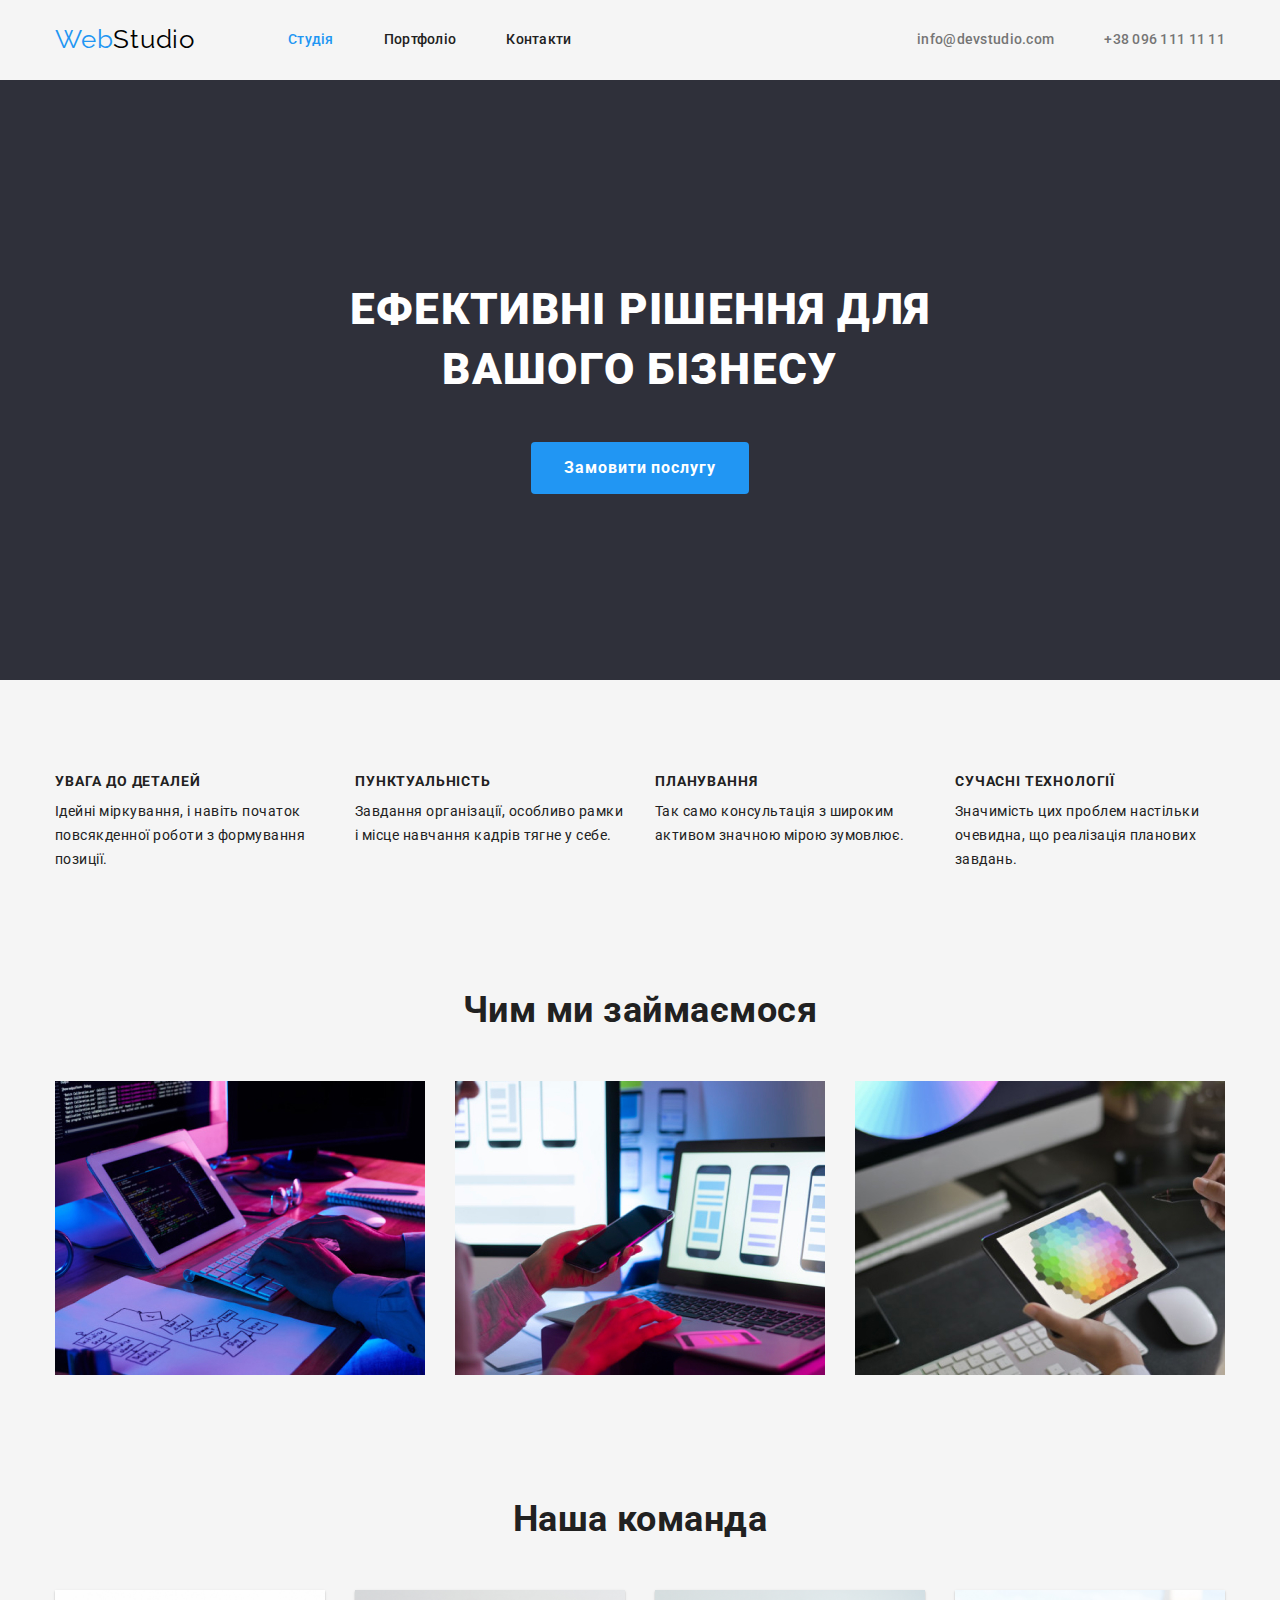
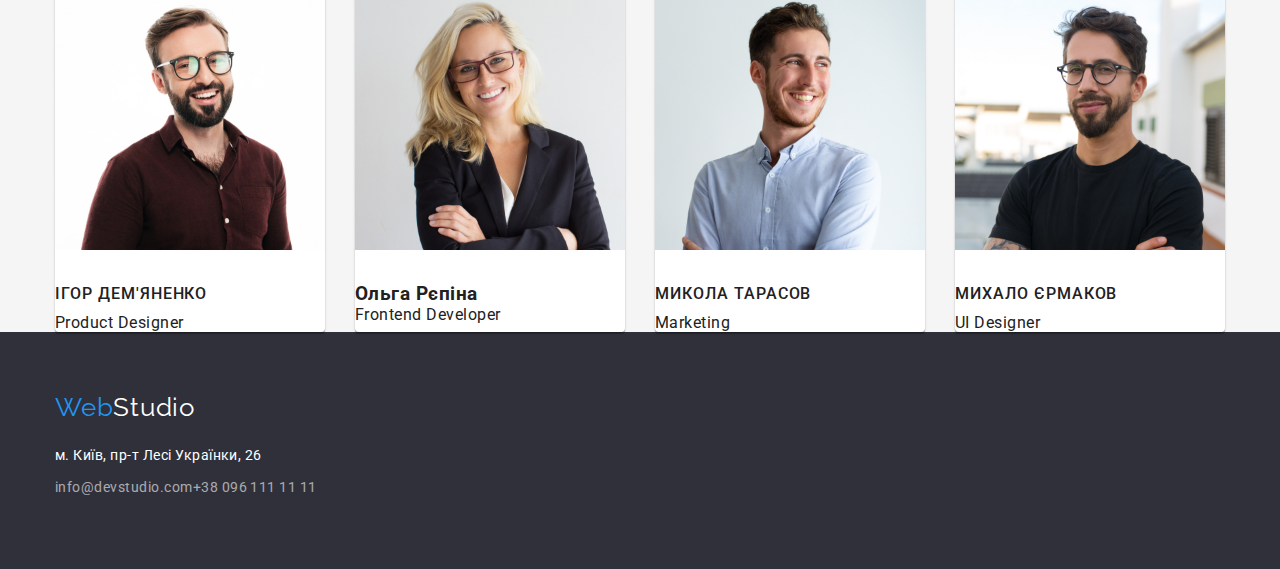
==== index.html @ c463102e "hw3" ====
<!DOCTYPE html>
<html lang="ru">
<head>
    <meta charset="UTF-8">
    <meta http-equiv="X-UA-Compatible" content="IE=edge">
    <meta name="viewport" content="width=device-width, initial-scale=1.0">
    <title>Студія</title>
<link href="https://fonts.googleapis.com/css2?family=Raleway:wght@700&family=Roboto:wght@400;500;700;900&display=swap"
    rel="stylesheet">
    <link rel="stylesheet" href="./css/modern-normalize.css" />
    <link href="css/styles.css" rel="stylesheet" type="text/css">
</head>
<body>
    <!--Шапка сайта-->
   

    <header class="page-header">
        <div class="container header-block">
        <a class="logo-link" href="./index.html">Web<span class="logo-header">Studio</span></a>
        <nav>     
        <ul class="site-nav list">
            <li><a class="link current" href="./index.html">Студія</a></li>
            <li><a class="link" href="./portfolio.html">Портфоліо</a></li>
            <li><a class="link" href="#contacts">Контакти</a></li>
         </ul>
        </nav>
        <ul class="contact list">
        <li class="item">
        <a class="link" href="mailto:info@devstudio.com">info@devstudio.com</a>
        </li>
        <li class="item"><a class="link" href="tel:+380961111111">+38 096 111 11 11</a></li>
        </ul>
        </div>
        </header>
       

    
        
    <!--Доповідь сайту-->
    <main>
        <section class="hero">
            <div class="container">
            <h1 class="hero-title">Ефективні рішення для
                <br> вашого бізнесу
            </h1>
            <button class="button-order" type="button">Замовити послугу</button>
            </div>
        </section>

        <section class="section features-section">
            <div class="container">
                <h2 class hidden="section-title features-title">Особливості</h2>
                <ul class="features list">
                    <li class="item">
                        <h3 class="title">Увага до деталей</h3>
                        <p class="text">
                            Ідейні міркування, i навіть початок повсякденної роботи з формування позиції.
                        </p>
                    </li>
                    <li class="item">
                        <h3 class="title">Пунктуальність</h3>
                        <p class="text">
                            Завдання організації, особливо рамки і місце навчання кадрів тягне у себе.
                        </p>
                    </li>
                    <li class="item">
                        <h3 class="title">Планування</h3>
                        <p class="text">Так само консультація з широким активом значною мірою зумовлює.</p>
                    </li>
                    <li class="item">
                        <h3 class="title">Сучасні технології</h3>
                        <p class="text">
                            Значимість цих проблем настільки очевидна, що реалізація планових завдань.
                        </p>
                    </li>
                </ul>
            </div>
        </section>
    

    <!--Примітка-->
        <section class="section">
            <div class="container">
             <h2 class="section-title work-title">Чим ми займаємося</h2>
            <ul class="work list">
            <li class="item"><img src="./images/img.jpg" alt="друкує код" width="370"></li>
            <li class="item"><img src="./images/img(1).jpg" alt="тримає телефон" width="370"></li>
            <li class="item"><img src="./images/img(2).jpg" alt="тримає планшет" width="370"></li>
         </ul>
         </div>
        </section>
    <!--Вчителі-->
    <section class="section padding">
        <div class="container">
            <h2 class="section-title team-title">Наша команда</h2>
            <ul class="team list">
                <li class="item-people">
                    <img class="image" src="images/img(3).jpg" alt="Ігор Дем'яненко - Product Designer"
                        width="270" />
                    <h3 class="title">Ігор Дем'яненко</h3>
                    <p class="text">Product Designer</p>
                </li>
                <li class="item-people">
                    <img class="image" src="images/img(4).jpg" alt="Ольга Рєпіна - Frontend Developer"
                        width="270" />
                    <h3 class="title-team">Ольга Рєпіна</h3>
                    <p class="text-team">Frontend Developer</p>
                </li>
                <li class="item-people">
                    <img class="image" src="images/img(5).jpg" alt="Микола Тарасов - Marketing" width="270" />
                    <h3 class="title">Микола Тарасов</h3>
                    <p class="text">Marketing</p>
                </li>
                <li class="item-people">
                    <img class="image" src="images/img(6).jpg" alt="Михало Єрмаков - UI Designer" width="270" />
                    <h3 class="title">Михало Єрмаков</h3>
                    <p class="text">UI Designer</p>
                </li>
            </ul>
        </div>
    </section>
    </main>

   <!--Footer-->
<footer class="footer">
    <div class="container">
        
            <a class="logo-link" href="/">Web<span class="logo-headers">Studio</span></a>
            <address class="addres">
                <a class="addres-link"
                    href="https://www.google.com/maps/place/%D0%B1%D1%83%D0%BB%D1%8C%D0%B2%D0%B0%D1%80+%D0%9B%D0%B5%D1%81%D1%96+%D0%A3%D0%BA%D1%80%D0%B0%D1%97%D0%BD%D0%BA%D0%B8,+26,+%D0%9A%D0%B8%D1%97%D0%B2,+02000/@50.427058,30.5351338,18.25z/data=!4m5!3m4!1s0x40d4cf0e033ecbe9:0x57a4dffefec77da0!8m2!3d50.4265807!4d30.5383858"
                    target="_blank" rel="noopener noreferrer">м. Київ, пр-т Лесі Українки, 26</a>
                <!-- Контакти -->
                <ul class="contact-footer list">
                    <li class="item">
                        <a class="link" href="mailto:info@devstudio.com">info@devstudio.com</a>
                    </li>
                    <li class="item"><a class="link" href="tel:+380961111111">+38 096 111 11 11</a></li>
                </ul>
            </address>
        </div>
    </div>
</footer>
</body>
</html>
    </html>
---- css/styles.css ----
:root {
    --primary-text-color: rgba(117, 117, 117, 1);
    --title-text-color: #212121;
    --accent-color: #2196F3;
    --primary-white-color: #FFFFFF;
    --primary-black-color: #000000;
    --background-footer-color:#2F303A;
    
}

body {
    background-color: #F5F5F5;
        color: var(--title-text-color);
        font-family: 'Roboto', sans-serif;
        letter-spacing: 0.03em;
    }
    /* Logo */
    .list {
        display: flex ;
        padding: 0;
        margin: 0;
        list-style: none;
    }
    
    
        /* Container */
        .container {
            margin-left: auto;
            margin-right: auto;
            max-width: 1200px;
            padding-left: 15px;
            padding-right: 15px;
        }
    
        .padding {
            background-color: #F5F5F5;
            padding: auto;
        }

        .teach {
            background-color:#F5F4FA;
            padding: auto;
        }
        .logo-link {
        color: var(--accent-color) ;
        font-family: Raleway, sans-serif;
        font-size: 26px;
        line-height: 1.2;
        letter-spacing: 0.03em;
        text-decoration: none;
        display: flex;
        }

 .logo-link:hover,
 .logo-link:focus,
 .logo-header:hover,
 .logo-header:focus {
 
     color: var(--accent-color);
 }

.logo-header {
    color: var(--primary-black-color);
}
.header-block {
        display: flex;
     align-items: center;
        flex-wrap: wrap;
}

  /* Site-nav */
  .site-nav {
    margin-left: 93px;
  }

  .site-nav {
    gap: 50px;
  }

  
  .site-nav .link {
    color: var(--title-text-color) ;
        font-weight: 500;
        font-size: 14px;
        line-height: 1.14;
        letter-spacing: 0.02em;
        text-decoration: none;
        display: flex;
  }
  

    .site-nav .link:hover ,
    .site-nav .link:focus {
        color: var(--accent-color);
        color: var(--accent-color);
    }
        
    .site-nav .link.current {
        color: var(--accent-color);
        color: var(--accent-color);
    }    
        /* Main */
                .features {
                    display: flex;
                }
        
                .features-section {
                    padding-bottom: 0;
                }
        
                .features .item:not(:last-child) {
        
                    margin-right: 30px;
                }
        
                .section .section-title {
                    margin-bottom: 50px;
        
                    font-weight: 700;
                    font-size: 36px;
                    line-height: 1.16;
                    text-align: center;
                }
        
                .features .title {
                    margin-top: 0;
                    margin-bottom: 10px;
                    font-weight: 700;
                    font-size: 14px;
                    line-height: 1.14;
                    text-transform: uppercase;
        
                }
        
                .features-section .item {
                    width: 270px;
                }
        
                .features .text {
                    margin-top: 0;
                    margin-bottom: 0;
                    color: var(--title-text-color);
                    font-size: 14px;
                    line-height: 1.7;
                         }
        
        
    /* Address */
 .contact {
     display: flex;
     margin-left: auto;
 }

 .contact .item:not(:last-child) {
     margin-right: 50px;
 }

 .contact .link {
     display: block;
     padding-top: 32px;
     padding-bottom: 32px;

     color: #757575;
     text-decoration: none;
     font-weight: 500;
     font-size: 14px;
     line-height: 1.14;
     letter-spacing: 0.02em;
 }

 .contact .link:hover,
 .contact .link:focus {
     color: var(--accent-color);
     text-decoration: none;
 }
    
          
    /* Hero */
    .hero {
            background-color: #2F303A;
            padding: 200px 0;
            display: block;
                height: 600px;
            max-width: 1600px;
            margin-left: auto;
            margin-right: auto;
            margin-bottom: 94px;
            color: var(--primary-white-color);
            font-weight: 900;
            font-size: 44px;
            line-height: 1.3;
            text-align: center;
            letter-spacing: 0.06em;
            text-transform: uppercase;

    }
        .hero-title {
            margin-top: 0;
            margin-bottom: 30px;
            color: var(--primary-white-color);
            font-weight: 900;
            font-size: 44px;
            line-height: 1.36;
            text-align: center;
            letter-spacing: 0.03em;
            text-transform: uppercase;
        }
    /* Button-1 */
        .button-order {
            border-radius: 4px;
            padding: 10px 32px;
            margin: auto;
            display: inline-block;
            color: var(--primary-white-color);
            background-color: var(--accent-color);
            min-width: 216px;
            min-height: 50px;
            cursor: pointer;
            font-weight: 700;
            font-size: 16px;
            line-height: 1.9;
            letter-spacing: 0.06em;
            text-align: center;
            border: 1px solid transparent;
        }
        /* Section */
        .title {
                color: var(--title-text-color);
                font-weight: 700;
                font-size: 14px;
                line-height: 1.14;
                letter-spacing: 0.03em;
                text-transform: uppercase;
                margin-bottom: 10px;
        }
        
        .section-title {
            margin-top: 118px;
            margin-bottom: 94px;
        }
        .section .section-title {
            color: var(--title-text-color);
                    font-weight: 700;
                    font-size: 36px;
                    line-height: 42px;
                    text-align: center;
    
        }

        .feature-list .text  {
            color: var(--primary-text-color);
                font-weight: 400;
                font-size: 14px;
                line-height: 1.7;
        }

        /* Примітка */

                .work {
                    display: flex;
                    justify-content: center;
                }
        
                .work-title {
                    margin-bottom: 50px;
                }
        
                .work .item:not(:last-child) {
                    margin-right: 30px;
                }

                  /* Info team*/

    .team .item-people:not(:last-child) {
     margin-right: 30px;
         }
                
    .team .image {
         margin-bottom: 30px; 
        }
    .team .title {
        font-weight: 500;
        font-size: 16px; 
        line-height: 1.2;
        margin-top: 0em;
        margin-bottom: 10px;
            }
                
    .team .text {
    color: var(--title-text-color);
    font-size: 16px;
    line-height: 1.2;
    margin-top: 0;
    margin-bottom: 0;
            }

    .text {
    margin-bottom: 124px;
        }
                .list-team {
                    margin: 0px;
                    padding: 0px;
                    justify-content: center;
                    display: flex;
                    gap: 30px;
                    padding-bottom: 94px;
                    padding-left: 200px;
                    padding-right: 200px;
                    
                }
                       .item-people {
                            background-color: #FFFFFF;
                            box-shadow: 0px 1px 3px rgba(0, 0, 0, 0.12), 0px 1px 1px rgba(0, 0, 0, 0.14), 0px 2px 1px rgba(0, 0, 0, 0.2);
                            border-radius: 0px 0px 4px 4px;
                        }

                        
                    
        
        /* Footer */
                .footer {
                    background-color: var(--background-footer-color);
                    padding: 60px 0;
                }

                .footer .logo-link {
                    display: block;
                    margin-bottom: 20px;
                }

                .footer .logo-headers {
                    color: #ffffff;
                    text-decoration: none;
                        }

                                .addres-link {
                                    color: #ffffff;
                                    display:block;
                                    margin-bottom: 9px;
                
                                    font-style: normal;
                                    text-decoration: none;
                                    font-size: 14px;
                                    line-height: 1.7;
                                }
                
                                .addres-link:hover,
                                .addres-link:focus {
                                    color: var(--accent-color);
                                    font-style: normal;
                                }
                
                                .contact-footer .link {
                                    color: rgba(255, 255, 255, 0.6);
                
                                    text-decoration: none;
                                    font-style: normal;
                                    font-size: 14px;
                                    line-height: 1.7;
                                    padding: 0 auto;
                                }
                
                                .contact-footer .item:not(:last-child) {
                                    margin-bottom: 9px;
                                }
                
                
                                .contact-footer .link.link:hover,
                                .contact-footer .link.link:focus {
                                    color: var(--accent-color);
                                    font-style: normal;
                                }
                                

 /* Portfolio */
 .portfolio .img {
     display: block;
 }

 .signature {
     padding: 20px 24px;
     border-left: 1px solid #EEEEEE;
     border-right: 1px solid #EEEEEE;
     border-bottom: 1px solid #EEEEEE;
 }

 .filter {
     display: flex;
     justify-content: center;
     margin-bottom: 34px;
 }

 .filter .item.item:not(:last-child) {
     margin-right: 8px;
 }

 .button {
     border: transparent;

     color: #212121;
     background-color: #F5F4FA;
     cursor: pointer;
     padding: 6px 22px;
     border: transparent;
     border-radius: 4px;
     font-weight: 500;
     font-size: 16px;
     line-height: 1.6;
     letter-spacing: 0.03em
 }

 .button:hover,
 .button:focus {
     border: transparent;
     border-radius: 4px;
     color: #FFFFFF;
     background-color: #2196F3;
 }

 /* Портфоліо */
 .portfolio {
     display: flex;
     flex-wrap: wrap;
     box-sizing: border-box;

 }

 .portfolio .item:not(:nth-child(3n + 3)) {
     margin-right: 30px;
 }

 .portfolio .item:not(:nth-last-child(-n + 3)) {
     margin-bottom: 30px;
 }

 .portfolio .title {
     font-weight: 700;
     font-size: 18px;
     line-height: 2;
     margin-top: 20px;
     margin-bottom: 4px;
     text-decoration: none;

 }

 .title {
    font-weight: 700;
    font-size: 18px;
    line-height: 2;
    letter-spacing: 0.06em;
    color: var(--title-text-color);
    text-decoration: none;
 }


 .portfolio .text {
     color: var(--title-text-color);

     font-size: 16px;
     line-height: 1.8;
     margin: 0;
     text-decoration: none;
 }
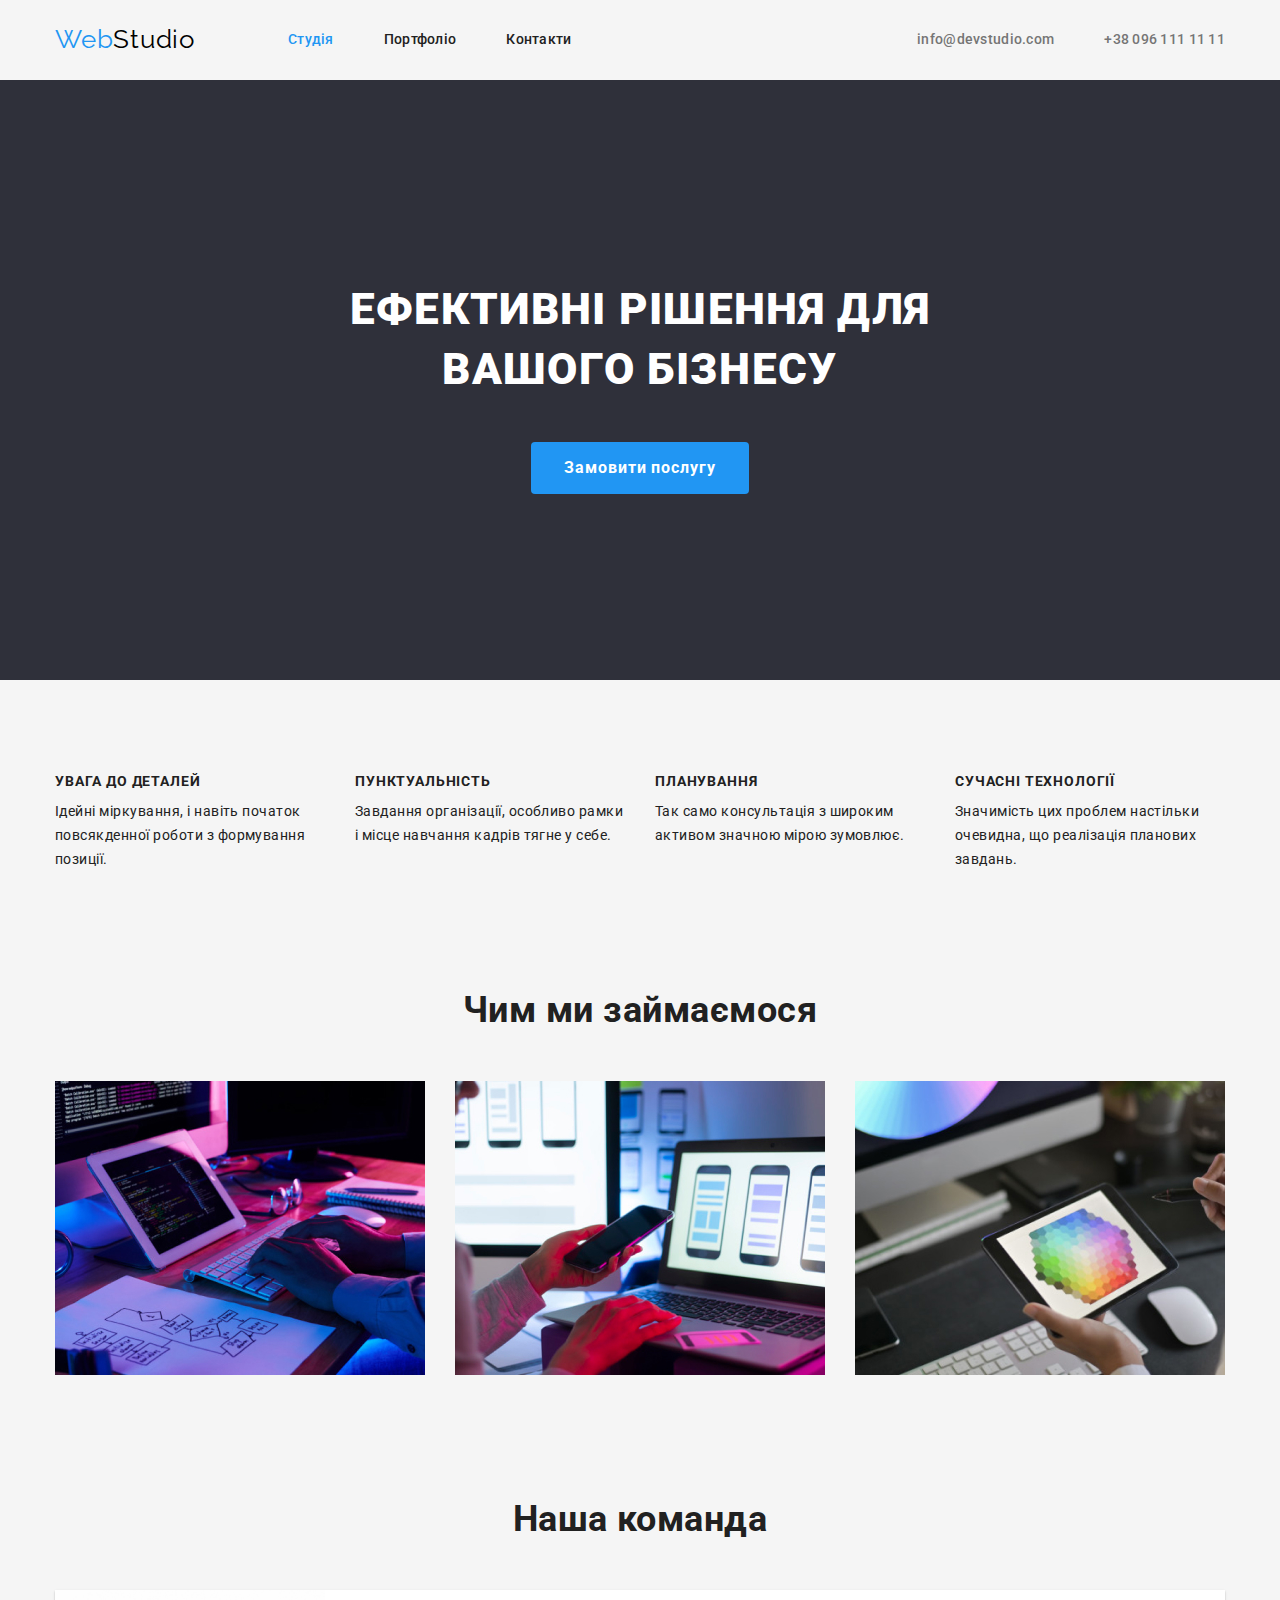
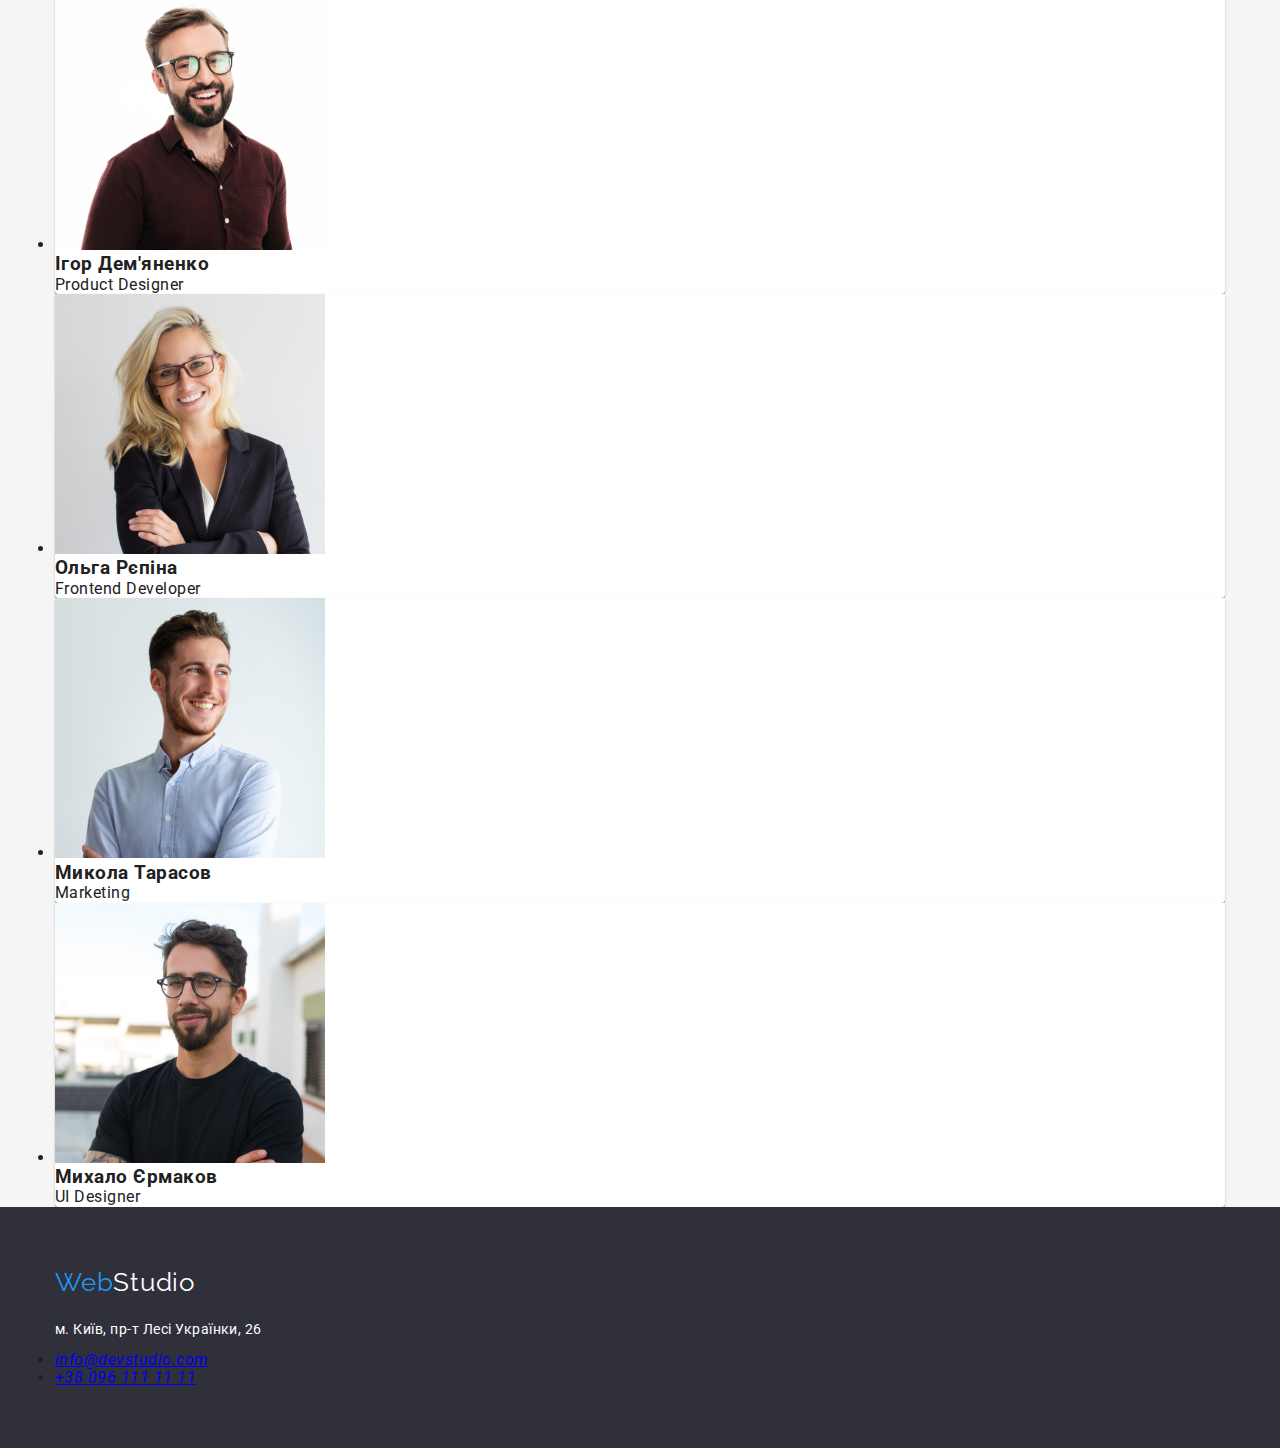
==== commit c5eee748: "html" ====
--- a/index.html
+++ b/index.html
@@ -38,7 +38,7 @@
         
     <!--Доповідь сайту-->
     <main>
-        <section class="hero">
+        <section class=" section hero">
             <div class="container">
             <h1 class="hero-title">Ефективні рішення для
                 <br> вашого бізнесу
@@ -93,12 +93,12 @@
     <section class="section padding">
         <div class="container">
             <h2 class="section-title team-title">Наша команда</h2>
-            <ul class="team list">
+            <ul class="team-list">
                 <li class="item-people">
                     <img class="image" src="images/img(3).jpg" alt="Ігор Дем'яненко - Product Designer"
                         width="270" />
-                    <h3 class="title">Ігор Дем'яненко</h3>
-                    <p class="text">Product Designer</p>
+                    <h3 class="title-team">Ігор Дем'яненко</h3>
+                    <p class="text-team">Product Designer</p>
                 </li>
                 <li class="item-people">
                     <img class="image" src="images/img(4).jpg" alt="Ольга Рєпіна - Frontend Developer"
@@ -108,13 +108,13 @@
                 </li>
                 <li class="item-people">
                     <img class="image" src="images/img(5).jpg" alt="Микола Тарасов - Marketing" width="270" />
-                    <h3 class="title">Микола Тарасов</h3>
-                    <p class="text">Marketing</p>
+                    <h3 class="title-team">Микола Тарасов</h3>
+                    <p class="text-team">Marketing</p>
                 </li>
                 <li class="item-people">
                     <img class="image" src="images/img(6).jpg" alt="Михало Єрмаков - UI Designer" width="270" />
-                    <h3 class="title">Михало Єрмаков</h3>
-                    <p class="text">UI Designer</p>
+                    <h3 class="title-team">Михало Єрмаков</h3>
+                    <p class="text-team">UI Designer</p>
                 </li>
             </ul>
         </div>
@@ -131,11 +131,11 @@
                     href="https://www.google.com/maps/place/%D0%B1%D1%83%D0%BB%D1%8C%D0%B2%D0%B0%D1%80+%D0%9B%D0%B5%D1%81%D1%96+%D0%A3%D0%BA%D1%80%D0%B0%D1%97%D0%BD%D0%BA%D0%B8,+26,+%D0%9A%D0%B8%D1%97%D0%B2,+02000/@50.427058,30.5351338,18.25z/data=!4m5!3m4!1s0x40d4cf0e033ecbe9:0x57a4dffefec77da0!8m2!3d50.4265807!4d30.5383858"
                     target="_blank" rel="noopener noreferrer">м. Київ, пр-т Лесі Українки, 26</a>
                 <!-- Контакти -->
-                <ul class="contact-footer list">
+                <ul class="footer-list">
                     <li class="item">
                         <a class="link" href="mailto:info@devstudio.com">info@devstudio.com</a>
                     </li>
-                    <li class="item"><a class="link" href="tel:+380961111111">+38 096 111 11 11</a></li>
+                    <li class="item-tell"><a class="link" href="tel:+380961111111">+38 096 111 11 11</a></li>
                 </ul>
             </address>
         </div>
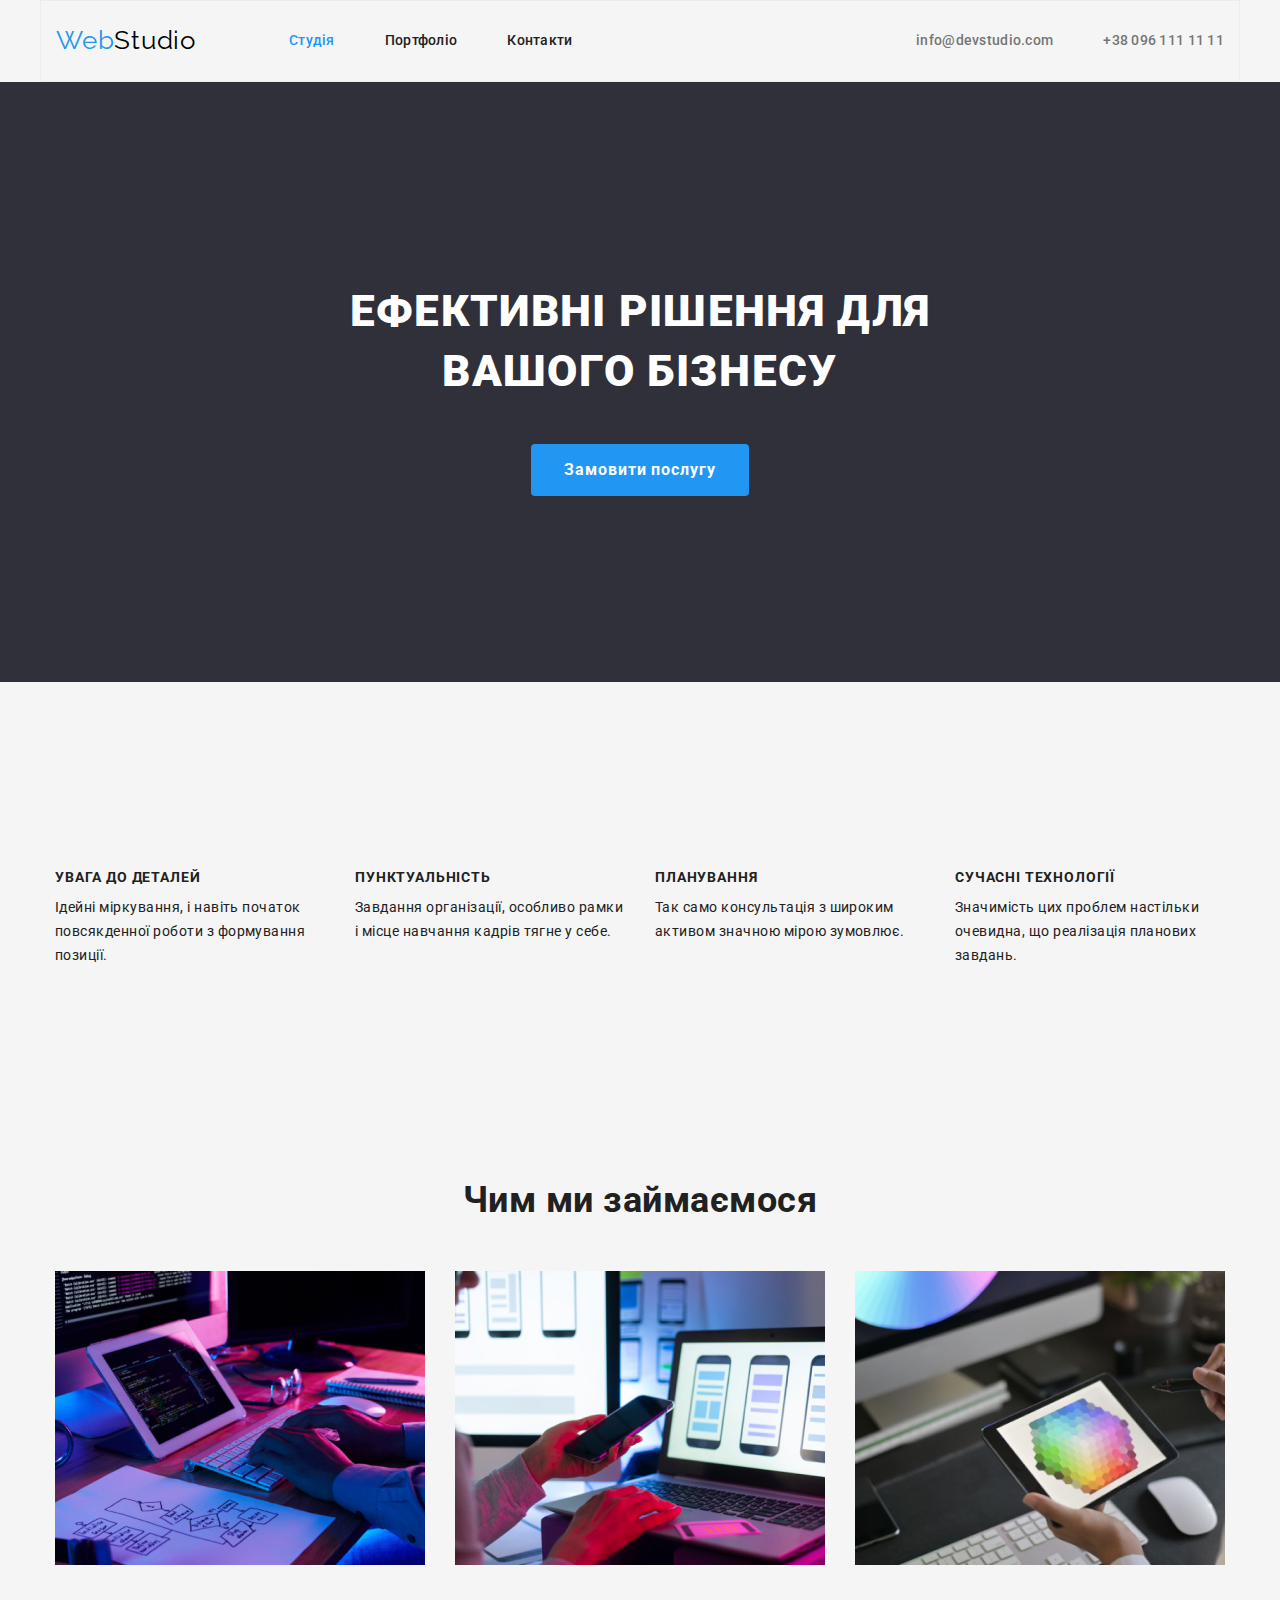
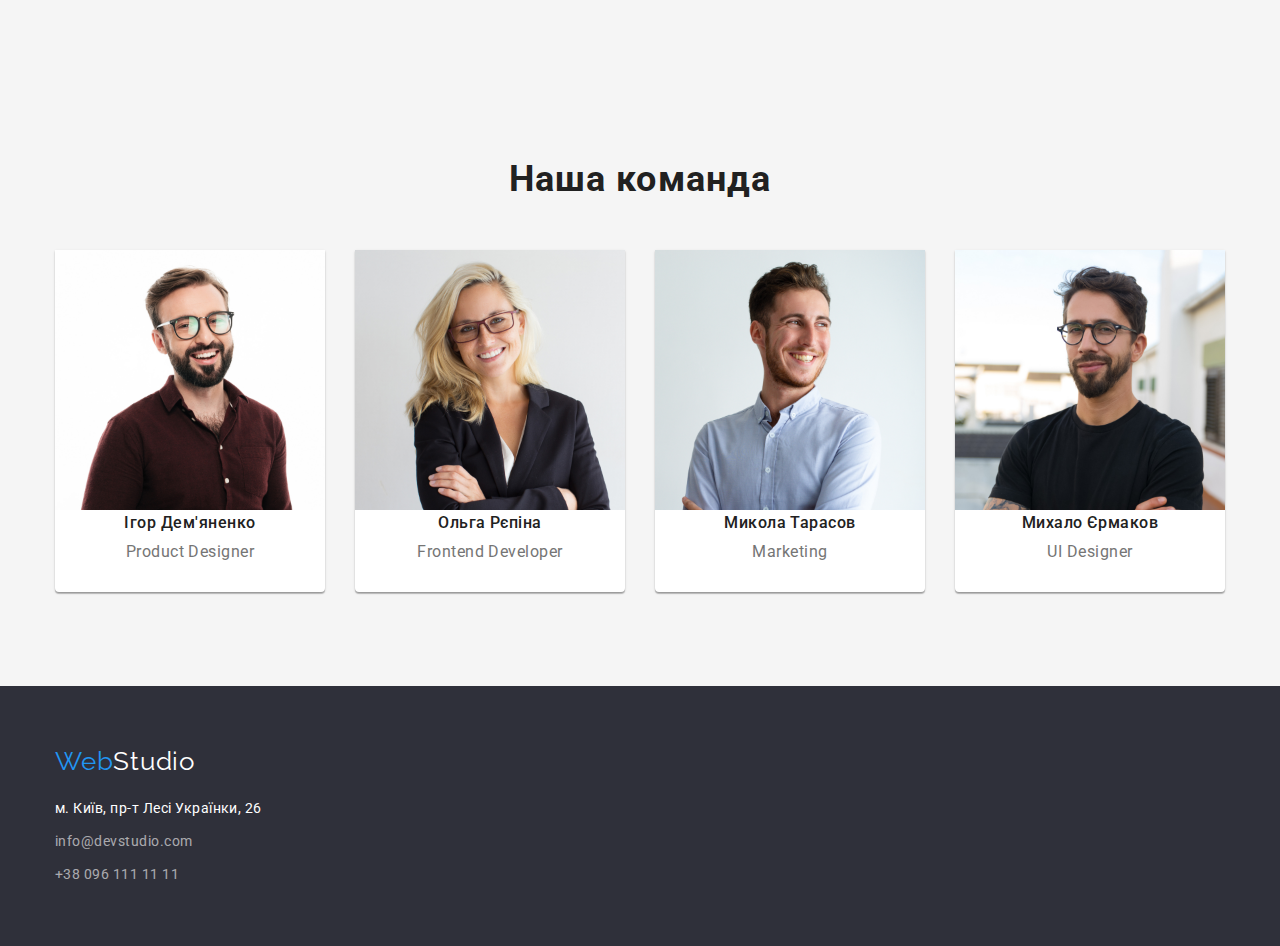
==== commit 9e5faf03: "final index.html" ====
--- a/index.html
+++ b/index.html
@@ -90,30 +90,30 @@
          </div>
         </section>
     <!--Вчителі-->
-    <section class="section padding">
+    <section class="section section-team">
         <div class="container">
-            <h2 class="section-title team-title">Наша команда</h2>
-            <ul class="team-list">
-                <li class="item-people">
+            <h2 class="title-team">Наша команда</h2>
+            <ul class="list team">
+                <li class="team-people">
                     <img class="image" src="images/img(3).jpg" alt="Ігор Дем'яненко - Product Designer"
                         width="270" />
-                    <h3 class="title-team">Ігор Дем'яненко</h3>
+                    <h3 class="team-title">Ігор Дем'яненко</h3>
                     <p class="text-team">Product Designer</p>
                 </li>
-                <li class="item-people">
+                <li class="team-people">
                     <img class="image" src="images/img(4).jpg" alt="Ольга Рєпіна - Frontend Developer"
                         width="270" />
-                    <h3 class="title-team">Ольга Рєпіна</h3>
+                    <h3 class="team-title">Ольга Рєпіна</h3>
                     <p class="text-team">Frontend Developer</p>
                 </li>
-                <li class="item-people">
+                <li class="team-people">
                     <img class="image" src="images/img(5).jpg" alt="Микола Тарасов - Marketing" width="270" />
-                    <h3 class="title-team">Микола Тарасов</h3>
+                    <h3 class="team-title">Микола Тарасов</h3>
                     <p class="text-team">Marketing</p>
                 </li>
-                <li class="item-people">
+                <li class="team-people">
                     <img class="image" src="images/img(6).jpg" alt="Михало Єрмаков - UI Designer" width="270" />
-                    <h3 class="title-team">Михало Єрмаков</h3>
+                    <h3 class="team-title">Михало Єрмаков</h3>
                     <p class="text-team">UI Designer</p>
                 </li>
             </ul>
--- a/css/styles.css
+++ b/css/styles.css
@@ -32,14 +32,9 @@
             padding-right: 15px;
         }
     
-        .padding {
-            background-color: #F5F5F5;
-            padding: auto;
-        }
-
-        .teach {
-            background-color:#F5F4FA;
-            padding: auto;
+        .section {
+            padding-top: 94px;
+            padding-bottom: 94px;
         }
         .logo-link {
         color: var(--accent-color) ;
@@ -66,11 +61,14 @@
         display: flex;
      align-items: center;
         flex-wrap: wrap;
+        border: 1px solid #ECECEC;
+        padding: auto;
 }
 
   /* Site-nav */
   .site-nav {
     margin-left: 93px;
+    
   }
 
   .site-nav {
@@ -270,53 +268,45 @@
                 }
 
                   /* Info team*/
-
-    .team .item-people:not(:last-child) {
-     margin-right: 30px;
-         }
-                
-    .team .image {
-         margin-bottom: 30px; 
-        }
-    .team .title {
-        font-weight: 500;
-        font-size: 16px; 
-        line-height: 1.2;
-        margin-top: 0em;
-        margin-bottom: 10px;
-            }
-                
-    .team .text {
-    color: var(--title-text-color);
-    font-size: 16px;
-    line-height: 1.2;
-    margin-top: 0;
-    margin-bottom: 0;
-            }
-
-    .text {
-    margin-bottom: 124px;
-        }
-                .list-team {
-                    margin: 0px;
-                    padding: 0px;
-                    justify-content: center;
-                    display: flex;
-                    gap: 30px;
-                    padding-bottom: 94px;
-                    padding-left: 200px;
-                    padding-right: 200px;
-                    
-                }
-                       .item-people {
-                            background-color: #FFFFFF;
-                            box-shadow: 0px 1px 3px rgba(0, 0, 0, 0.12), 0px 1px 1px rgba(0, 0, 0, 0.14), 0px 2px 1px rgba(0, 0, 0, 0.2);
-                            border-radius: 0px 0px 4px 4px;
-                        }
-
-                        
-                    
-        
+                  
+             .team {
+                display: flex;
+                justify-content: center;
+                gap: 30px;
+             }
+                    .title-team {
+                        margin-bottom: 50px;
+                        color: var(--title-text-color);
+                        font-weight: 700;
+                        font-size: 36px;
+                        line-height: 42px;
+                        text-align: center;
+                        letter-spacing: 0.03em;
+                }
+                .team-title {
+                color: var(--title-text-color);
+                font-weight: 500;
+                font-size: 16px;
+                line-height: 1.18;
+                text-align: center;
+                letter-spacing: 0.03em;
+                 }
+                .text-team {
+                 color: #757575;
+                font-size: 16px;
+                line-height: 1.18;
+                 margin: 0px;
+                padding: 0px;
+                text-align: center;
+                letter-spacing: 0.03em;
+                padding-bottom: 30px;
+                padding-top: 10px;
+                }
+                .team-people {
+                background-color: #FFFFFF;
+                box-shadow: 0px 1px 3px rgba(0, 0, 0, 0.12), 0px 1px 1px rgba(0, 0, 0, 0.14), 0px 2px 1px rgba(0, 0, 0, 0.2);
+                border-radius: 0px 0px 4px 4px;
+                                }
         /* Footer */
                 .footer {
                     background-color: var(--background-footer-color);
@@ -350,7 +340,7 @@
                                     font-style: normal;
                                 }
                 
-                                .contact-footer .link {
+                                .footer-list .link {
                                     color: rgba(255, 255, 255, 0.6);
                 
                                     text-decoration: none;
@@ -359,41 +349,22 @@
                                     line-height: 1.7;
                                     padding: 0 auto;
                                 }
-                
-                                .contact-footer .item:not(:last-child) {
+                                .footer-list {
+                                    list-style: none;
+                                }
+                                .footer-list .item:not(:last-child) {
                                     margin-bottom: 9px;
                                 }
                 
                 
-                                .contact-footer .link.link:hover,
-                                .contact-footer .link.link:focus {
+                                .footer-list .link.link:hover,
+                                .footer-list .link.link:focus {
                                     color: var(--accent-color);
                                     font-style: normal;
                                 }
                                 
 
  /* Portfolio */
- .portfolio .img {
-     display: block;
- }
-
- .signature {
-     padding: 20px 24px;
-     border-left: 1px solid #EEEEEE;
-     border-right: 1px solid #EEEEEE;
-     border-bottom: 1px solid #EEEEEE;
- }
-
- .filter {
-     display: flex;
-     justify-content: center;
-     margin-bottom: 34px;
- }
-
- .filter .item.item:not(:last-child) {
-     margin-right: 8px;
- }
-
  .button {
      border: transparent;
 
@@ -406,7 +377,8 @@
      font-weight: 500;
      font-size: 16px;
      line-height: 1.6;
-     letter-spacing: 0.03em
+     letter-spacing: 0.03em;
+
  }
 
  .button:hover,
@@ -416,6 +388,84 @@
      color: #FFFFFF;
      background-color: #2196F3;
  }
+  .portfolio .img {
+      display: block;
+  }
+
+  .signature {
+      padding: 20px 24px;
+      border-left: 1px solid #EEEEEE;
+      border-right: 1px solid #EEEEEE;
+      border-bottom: 1px solid #EEEEEE;
+  }
+
+  .filter {
+      display: flex;
+      justify-content: center;
+      margin-bottom: 34px;
+  }
+
+  .filter .item.item:not(:last-child) {
+      margin-right: 8px;
+  }
+
+  .button {
+      border: transparent;
+
+      color: #212121;
+      background-color: #F5F4FA;
+      cursor: pointer;
+      padding: 6px 22px;
+      border: transparent;
+      border-radius: 4px;
+      font-weight: 500;
+      font-size: 16px;
+      line-height: 1.6;
+      letter-spacing: 0.03em
+  }
+
+  .button:hover,
+  .button:focus {
+      border: transparent;
+      border-radius: 4px;
+      color: #FFFFFF;
+      background-color: #2196F3;
+  }
+
+  /* Портфоліо */
+  .portfolio {
+      display: flex;
+      flex-wrap: wrap;
+      /* gap: 30px; */
+      box-sizing: border-box;
+
+  }
+
+  .portfolio .item:not(:nth-child(3n + 3)) {
+      margin-right: 30px;
+  }
+
+  .portfolio .item:not(:nth-last-child(-n + 3)) {
+      margin-bottom: 30px;
+  }
+
+  .portfolio .title {
+      font-weight: 700;
+      font-size: 18px;
+      line-height: 2;
+      margin-top: 20px;
+      margin-bottom: 4px;
+
+  }
+
+
+  .portfolio .text {
+      color: var(--title-text-color);
+
+      font-size: 16px;
+      line-height: 1.8;
+      margin: 0;
+  }
 
  /* Портфоліо */
  .portfolio {
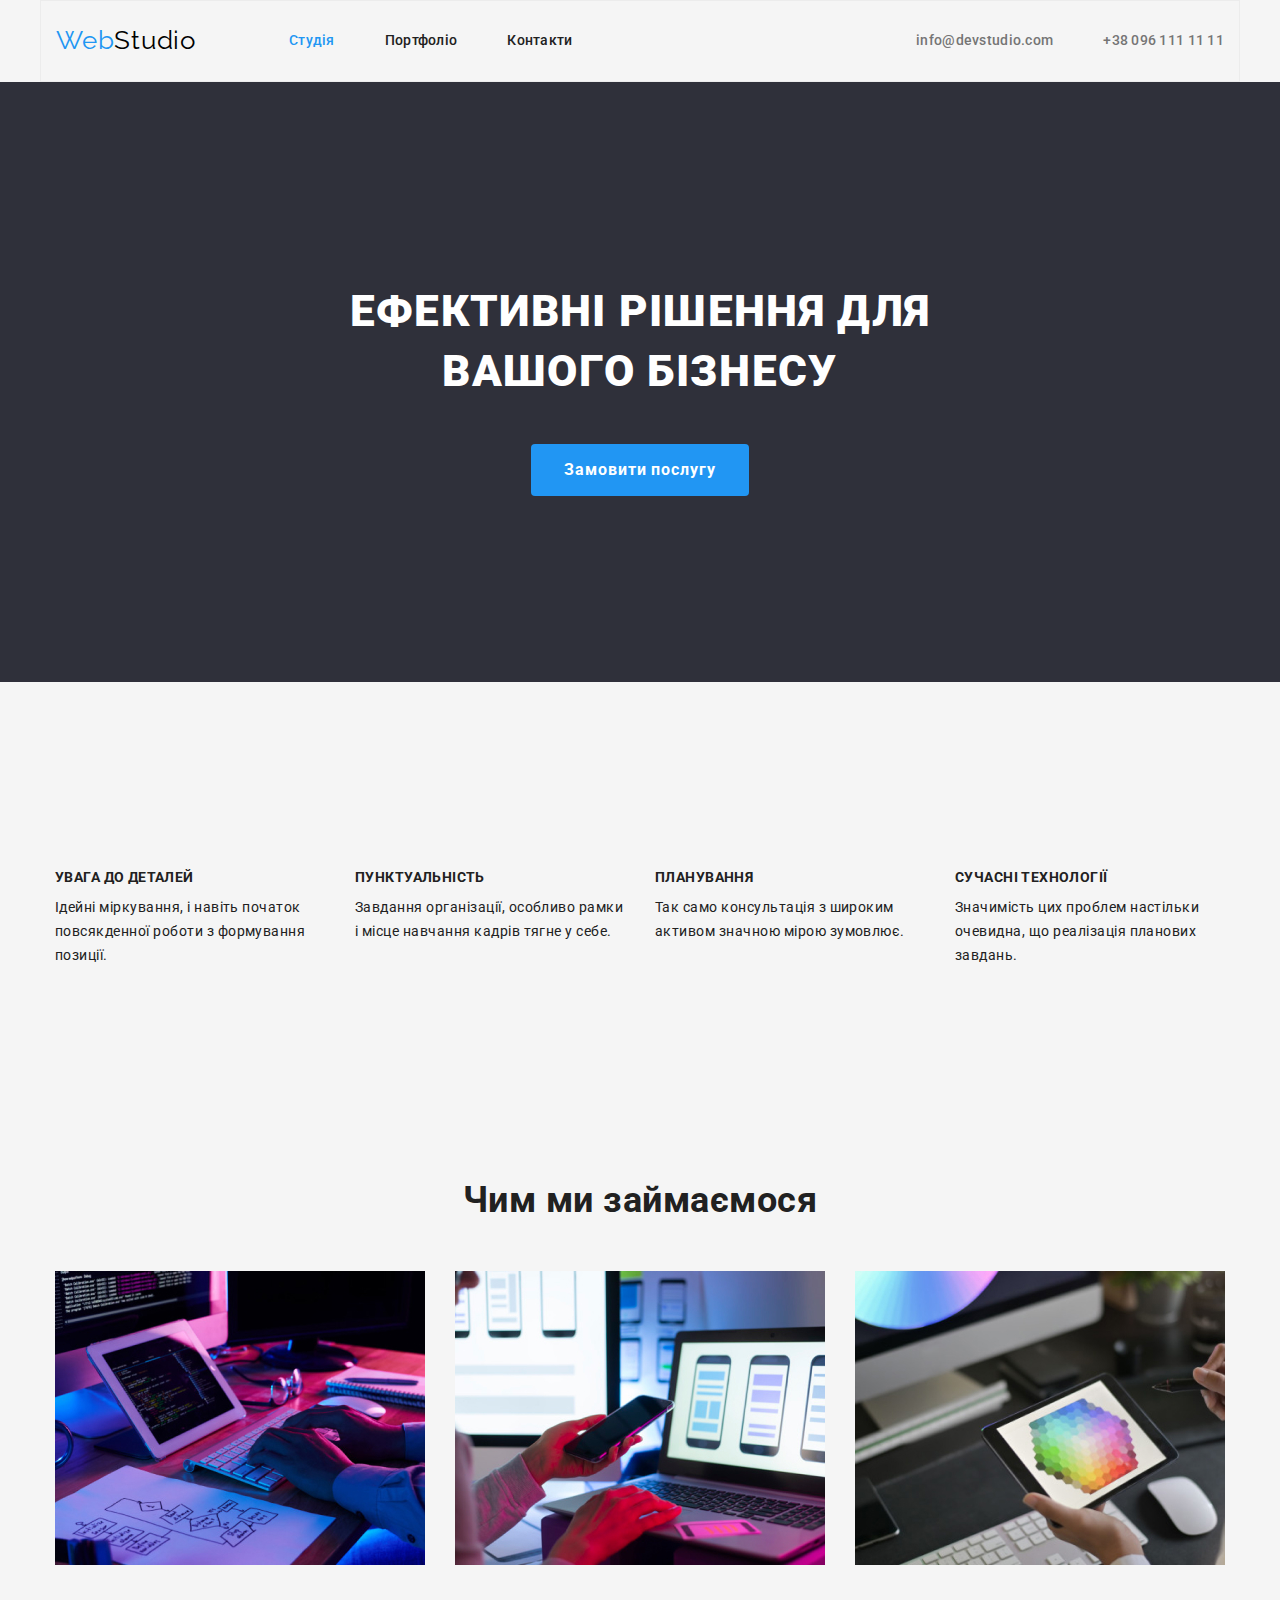
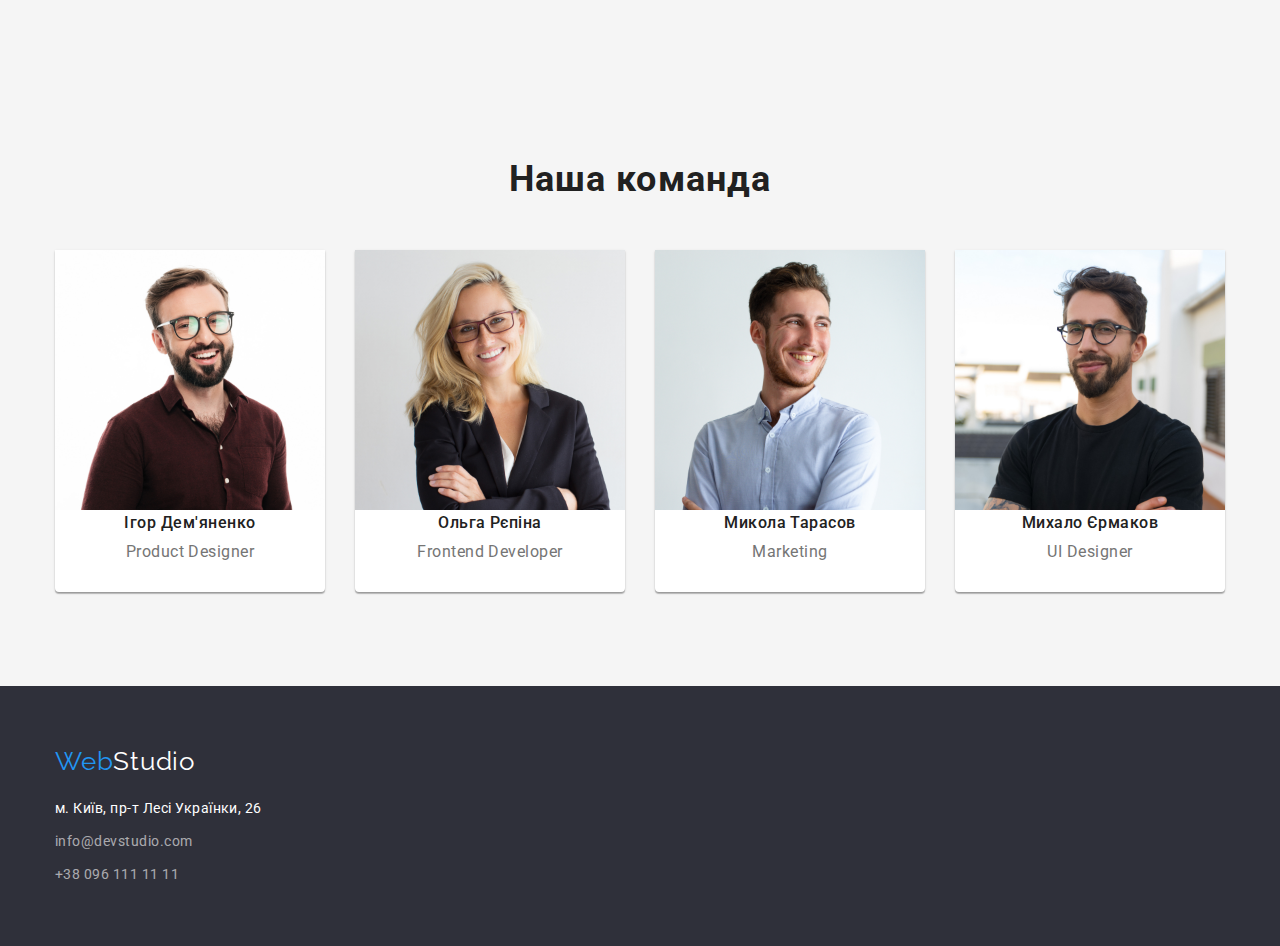
==== commit 7ccd796e: "maybe final" ====
--- a/index.html
+++ b/index.html
@@ -11,7 +11,7 @@
     <link href="css/styles.css" rel="stylesheet" type="text/css">
 </head>
 <body>
-    <!--Шапка сайта-->
+    <!--Шапка сайту-->
    
 
     <header class="page-header">
--- a/css/styles.css
+++ b/css/styles.css
@@ -15,6 +15,10 @@
         letter-spacing: 0.03em;
     }
     /* Logo */
+            a{
+                list-style: none;
+                text-decoration: none;
+            }
     .list {
         display: flex ;
         padding: 0;
@@ -421,7 +425,8 @@
       font-weight: 500;
       font-size: 16px;
       line-height: 1.6;
-      letter-spacing: 0.03em
+      letter-spacing: 0.03em;
+      margin-bottom: 50px;
   }
 
   .button:hover,
@@ -433,23 +438,27 @@
   }
 
   /* Портфоліо */
+  .container-prtf {
+    margin-left: auto;
+        margin-right: auto;
+        max-width: 1600px;
+        padding-left: 15px;
+        padding-right: 15px;
+  }
   .portfolio {
       display: flex;
       flex-wrap: wrap;
-      /* gap: 30px; */
+      gap: 30px;
       box-sizing: border-box;
-
-  }
-
-  .portfolio .item:not(:nth-child(3n + 3)) {
-      margin-right: 30px;
-  }
-
-  .portfolio .item:not(:nth-last-child(-n + 3)) {
-      margin-bottom: 30px;
-  }
+      justify-content: center;
+
+  }
+
+  
 
   .portfolio .title {
+      color: var(--title-text-color);
+      align-items: center;
       font-weight: 700;
       font-size: 18px;
       line-height: 2;
@@ -457,15 +466,14 @@
       margin-bottom: 4px;
 
   }
-
-
-  .portfolio .text {
-      color: var(--title-text-color);
-
-      font-size: 16px;
-      line-height: 1.8;
-      margin: 0;
-  }
+ .portfolio .text {
+            color: #757575;
+            font-size: 16px;
+            line-height: 1.8;
+            margin: 0;
+            text-decoration: none;
+            list-style: none;
+        }
 
  /* Портфоліо */
  .portfolio {
@@ -483,33 +491,6 @@
      margin-bottom: 30px;
  }
 
- .portfolio .title {
-     font-weight: 700;
-     font-size: 18px;
-     line-height: 2;
-     margin-top: 20px;
-     margin-bottom: 4px;
-     text-decoration: none;
-
- }
-
- .title {
-    font-weight: 700;
-    font-size: 18px;
-    line-height: 2;
-    letter-spacing: 0.06em;
-    color: var(--title-text-color);
-    text-decoration: none;
- }
-
-
- .portfolio .text {
-     color: var(--title-text-color);
-
-     font-size: 16px;
-     line-height: 1.8;
-     margin: 0;
-     text-decoration: none;
- }
-
+
+ 
  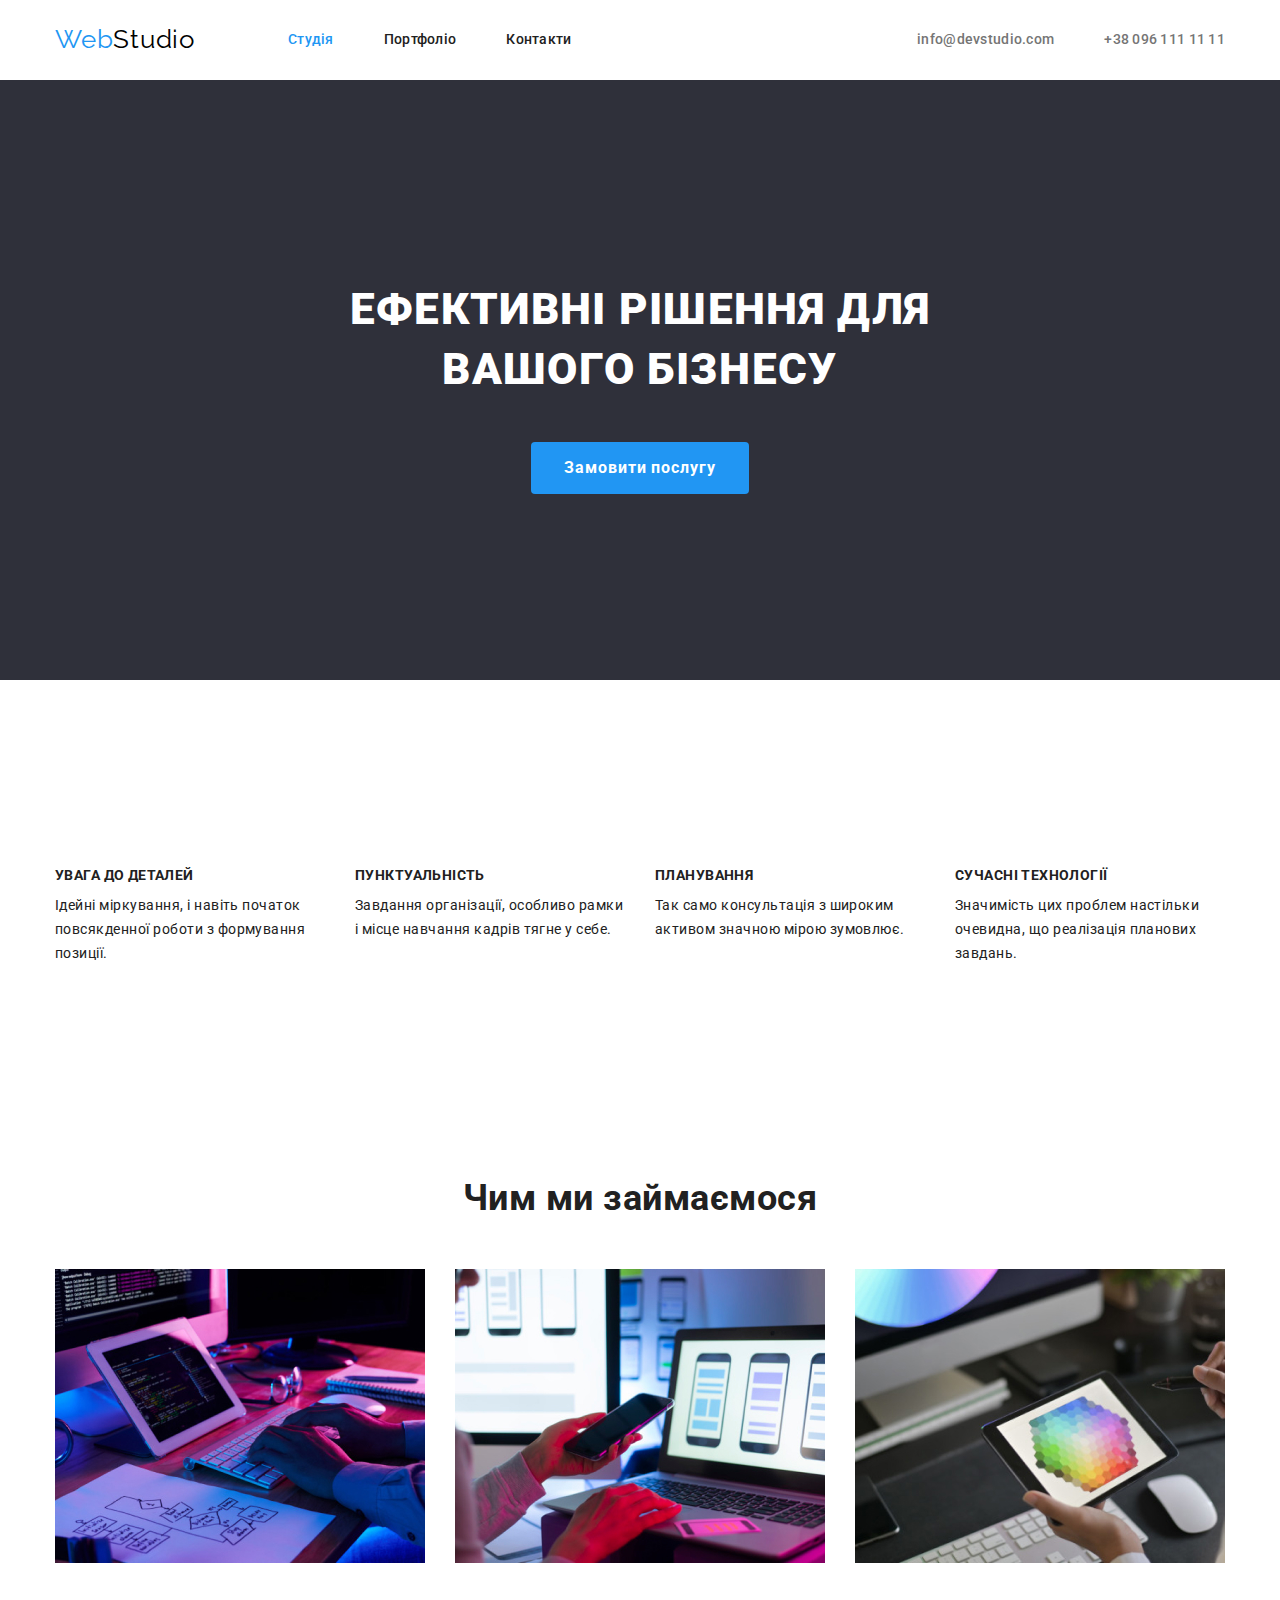
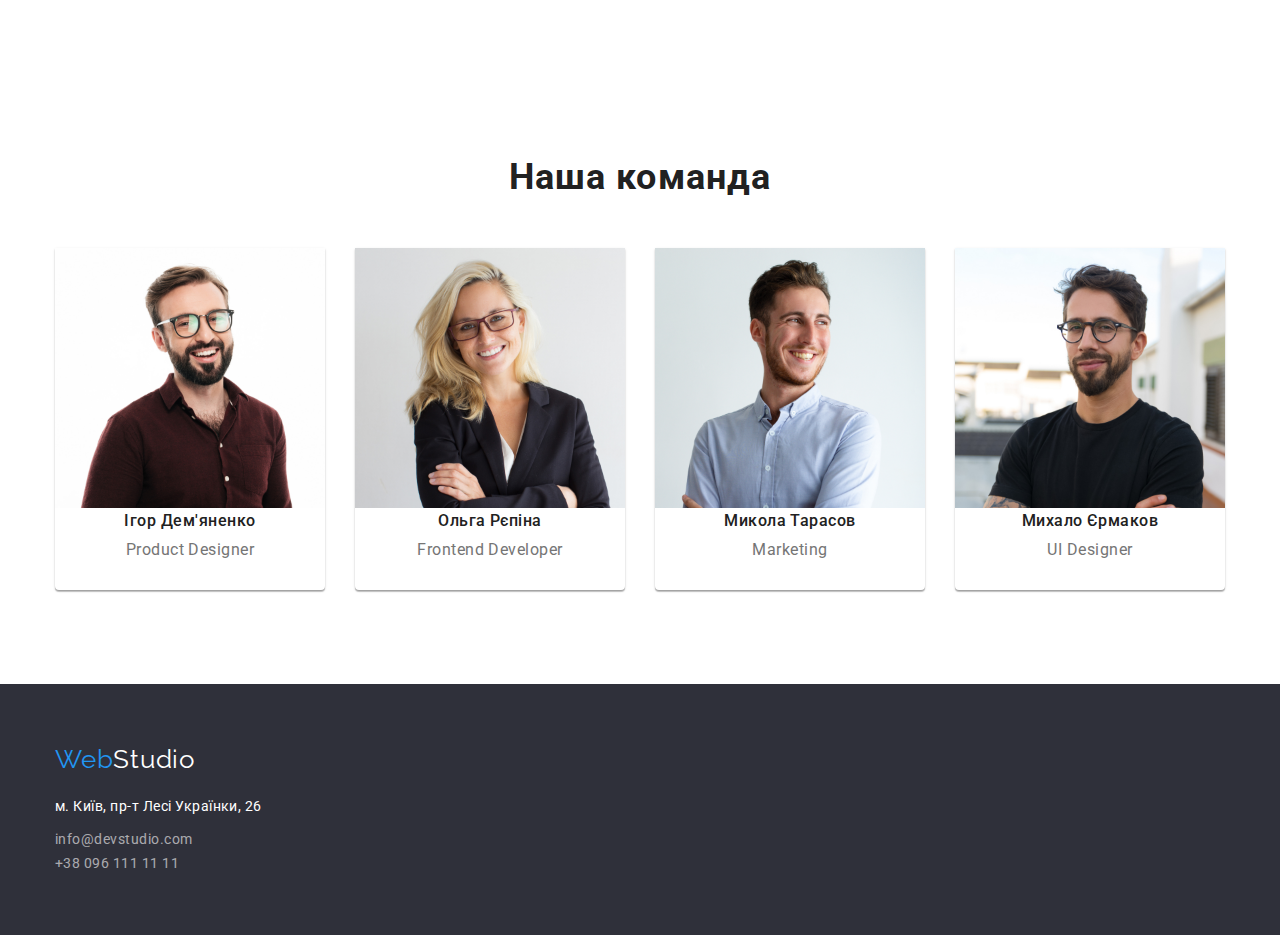
==== commit 5a9e1fa6: "final maybe" ====
--- a/index.html
+++ b/index.html
@@ -98,23 +98,23 @@
                     <img class="image" src="images/img(3).jpg" alt="Ігор Дем'яненко - Product Designer"
                         width="270" />
                     <h3 class="team-title">Ігор Дем'яненко</h3>
-                    <p class="text-team">Product Designer</p>
+                    <p class="description">Product Designer</p>
                 </li>
                 <li class="team-people">
                     <img class="image" src="images/img(4).jpg" alt="Ольга Рєпіна - Frontend Developer"
                         width="270" />
                     <h3 class="team-title">Ольга Рєпіна</h3>
-                    <p class="text-team">Frontend Developer</p>
+                    <p class="description">Frontend Developer</p>
                 </li>
                 <li class="team-people">
                     <img class="image" src="images/img(5).jpg" alt="Микола Тарасов - Marketing" width="270" />
                     <h3 class="team-title">Микола Тарасов</h3>
-                    <p class="text-team">Marketing</p>
+                    <p class="description">Marketing</p>
                 </li>
                 <li class="team-people">
                     <img class="image" src="images/img(6).jpg" alt="Михало Єрмаков - UI Designer" width="270" />
                     <h3 class="team-title">Михало Єрмаков</h3>
-                    <p class="text-team">UI Designer</p>
+                    <p class="description">UI Designer</p>
                 </li>
             </ul>
         </div>
--- a/css/styles.css
+++ b/css/styles.css
@@ -9,7 +9,7 @@
 }
 
 body {
-    background-color: #F5F5F5;
+    background-color: var(--primary-white-color);
         color: var(--title-text-color);
         font-family: 'Roboto', sans-serif;
         letter-spacing: 0.03em;
@@ -65,10 +65,11 @@
         display: flex;
      align-items: center;
         flex-wrap: wrap;
-        border: 1px solid #ECECEC;
         padding: auto;
 }
-
+.header {
+    border-bottom: #212121;
+}
   /* Site-nav */
   .site-nav {
     margin-left: 93px;
@@ -101,7 +102,7 @@
         color: var(--accent-color);
         color: var(--accent-color);
     }    
-        /* Main */
+        /* Main menu */
                 .features {
                     display: flex;
                 }
@@ -238,7 +239,7 @@
         
         .section-title {
             margin-top: 118px;
-            margin-bottom: 94px;
+        
         }
         .section .section-title {
             color: var(--title-text-color);
@@ -295,12 +296,11 @@
                 text-align: center;
                 letter-spacing: 0.03em;
                  }
-                .text-team {
+                .description{
                  color: #757575;
                 font-size: 16px;
                 line-height: 1.18;
                  margin: 0px;
-                padding: 0px;
                 text-align: center;
                 letter-spacing: 0.03em;
                 padding-bottom: 30px;
@@ -356,9 +356,7 @@
                                 .footer-list {
                                     list-style: none;
                                 }
-                                .footer-list .item:not(:last-child) {
-                                    margin-bottom: 9px;
-                                }
+                
                 
                 
                                 .footer-list .link.link:hover,
@@ -397,7 +395,6 @@
   }
 
   .signature {
-      padding: 20px 24px;
       border-left: 1px solid #EEEEEE;
       border-right: 1px solid #EEEEEE;
       border-bottom: 1px solid #EEEEEE;
@@ -407,11 +404,9 @@
       display: flex;
       justify-content: center;
       margin-bottom: 34px;
-  }
-
-  .filter .item.item:not(:last-child) {
-      margin-right: 8px;
-  }
+      gap: 8px;
+  }
+
 
   .button {
       border: transparent;
@@ -439,7 +434,7 @@
 
   /* Портфоліо */
   .container-prtf {
-    margin-left: auto;
+        margin-left: auto;
         margin-right: auto;
         max-width: 1600px;
         padding-left: 15px;
@@ -453,6 +448,7 @@
       justify-content: center;
 
   }
+  
 
   
 
@@ -475,7 +471,6 @@
             list-style: none;
         }
 
- /* Портфоліо */
  .portfolio {
      display: flex;
      flex-wrap: wrap;
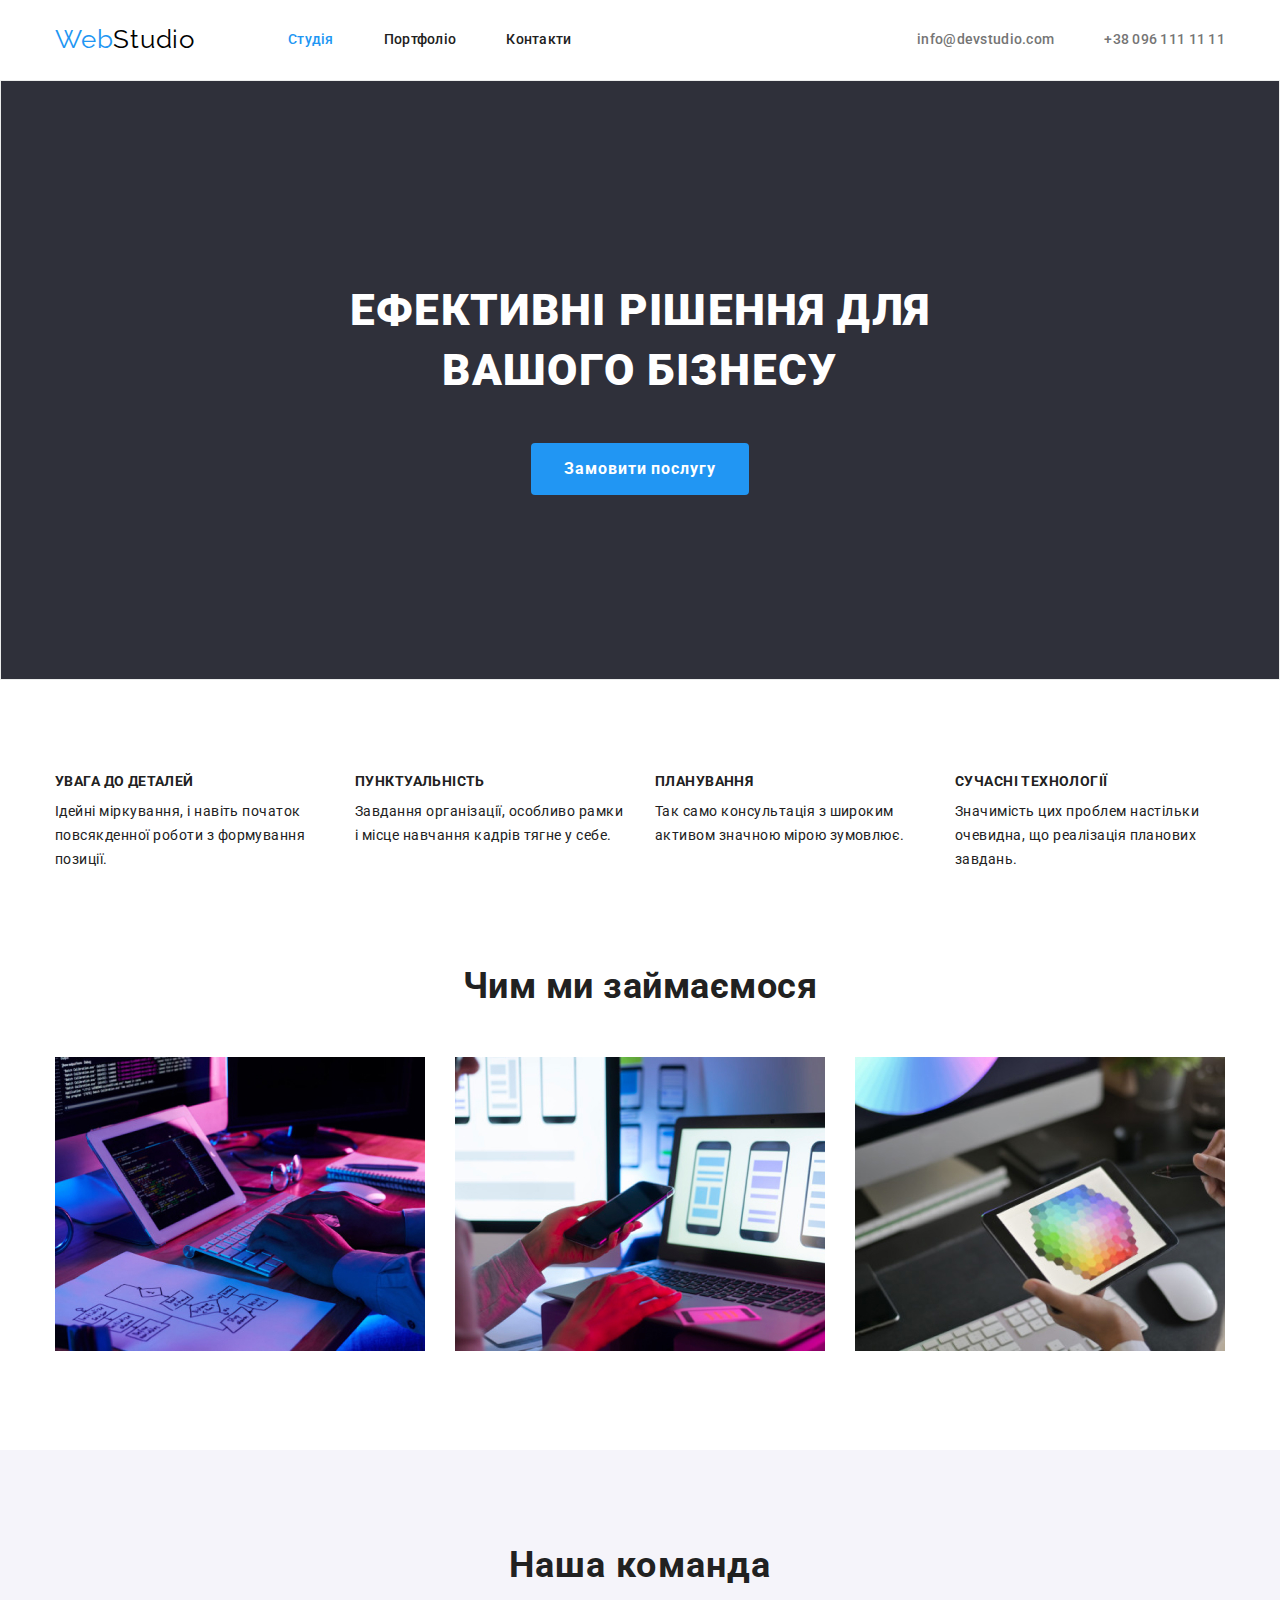
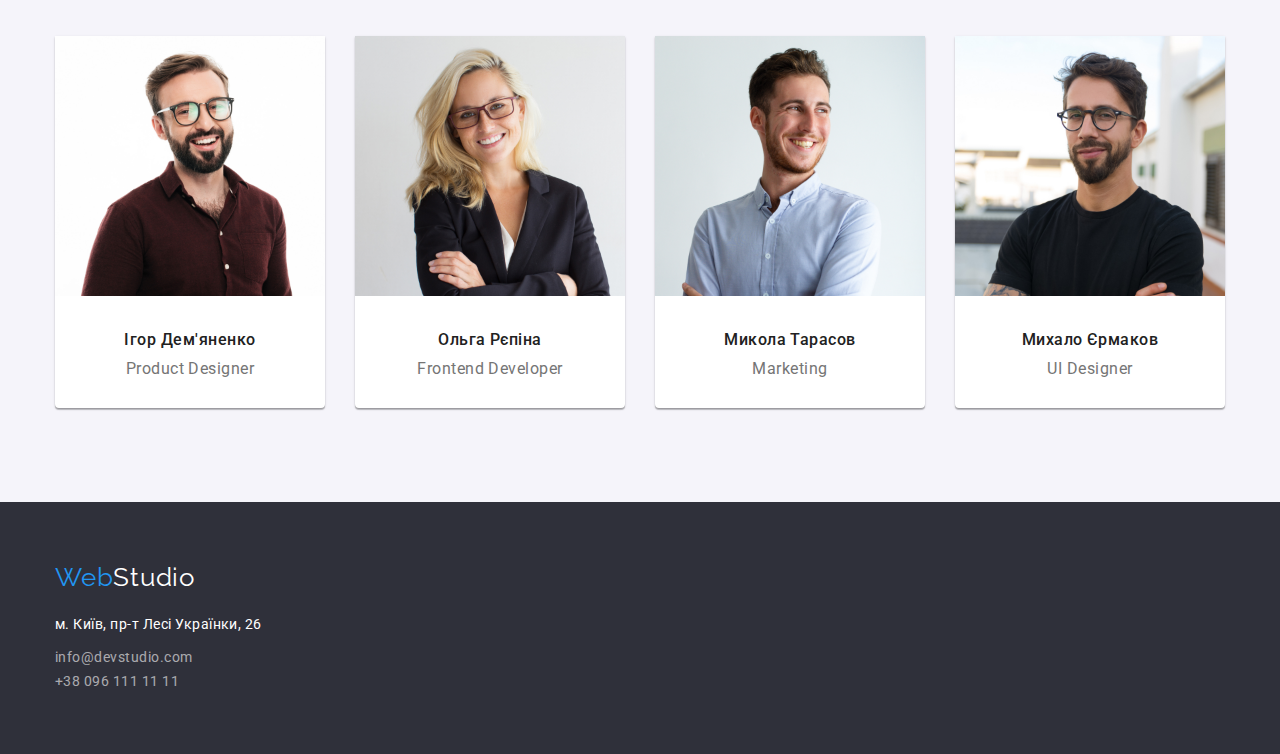
==== commit e1aa53d5: "final hw3" ====
--- a/index.html
+++ b/index.html
@@ -97,23 +97,23 @@
                 <li class="team-people">
                     <img class="image" src="images/img(3).jpg" alt="Ігор Дем'яненко - Product Designer"
                         width="270" />
-                    <h3 class="team-title">Ігор Дем'яненко</h3>
+                    <h3 class="description-title">Ігор Дем'яненко</h3>
                     <p class="description">Product Designer</p>
                 </li>
                 <li class="team-people">
                     <img class="image" src="images/img(4).jpg" alt="Ольга Рєпіна - Frontend Developer"
                         width="270" />
-                    <h3 class="team-title">Ольга Рєпіна</h3>
+                    <h3 class="description-title">Ольга Рєпіна</h3>
                     <p class="description">Frontend Developer</p>
                 </li>
                 <li class="team-people">
                     <img class="image" src="images/img(5).jpg" alt="Микола Тарасов - Marketing" width="270" />
-                    <h3 class="team-title">Микола Тарасов</h3>
+                    <h3 class="description-title">Микола Тарасов</h3>
                     <p class="description">Marketing</p>
                 </li>
                 <li class="team-people">
                     <img class="image" src="images/img(6).jpg" alt="Михало Єрмаков - UI Designer" width="270" />
-                    <h3 class="team-title">Михало Єрмаков</h3>
+                    <h3 class="description-title">Михало Єрмаков</h3>
                     <p class="description">UI Designer</p>
                 </li>
             </ul>
--- a/css/styles.css
+++ b/css/styles.css
@@ -68,7 +68,7 @@
         padding: auto;
 }
 .header {
-    border-bottom: #212121;
+    border: 1px solid #ECECEC;
 }
   /* Site-nav */
   .site-nav {
@@ -181,13 +181,13 @@
     /* Hero */
     .hero {
             background-color: #2F303A;
+            border: 1px solid #ECECEC;
             padding: 200px 0;
             display: block;
                 height: 600px;
             max-width: 1600px;
             margin-left: auto;
             margin-right: auto;
-            margin-bottom: 94px;
             color: var(--primary-white-color);
             font-weight: 900;
             font-size: 44px;
@@ -237,10 +237,8 @@
                 margin-bottom: 10px;
         }
         
-        .section-title {
-            margin-top: 118px;
-        
-        }
+
+        
         .section .section-title {
             color: var(--title-text-color);
                     font-weight: 700;
@@ -264,16 +262,16 @@
                     justify-content: center;
                 }
         
-                .work-title {
-                    margin-bottom: 50px;
-                }
         
                 .work .item:not(:last-child) {
                     margin-right: 30px;
                 }
 
                   /* Info team*/
-                  
+                  .section-team {
+                    background-color: #F5F4FA;
+                  }
+
              .team {
                 display: flex;
                 justify-content: center;
@@ -288,23 +286,24 @@
                         text-align: center;
                         letter-spacing: 0.03em;
                 }
-                .team-title {
+                .description-title {
                 color: var(--title-text-color);
+                padding-top: 30px;
                 font-weight: 500;
                 font-size: 16px;
-                line-height: 1.18;
+                line-height: 1.1875;
                 text-align: center;
                 letter-spacing: 0.03em;
-                 }
+                }
                 .description{
-                 color: #757575;
-                font-size: 16px;
-                line-height: 1.18;
-                 margin: 0px;
-                text-align: center;
-                letter-spacing: 0.03em;
-                padding-bottom: 30px;
+                    color: #757575;
+                font-weight: 400;
                 padding-top: 10px;
+                margin-bottom: 30px;
+                    font-size: 16px;
+                    line-height: 1.1875;
+                    text-align: center;
+                    letter-spacing: 0.03em;
                 }
                 .team-people {
                 background-color: #FFFFFF;
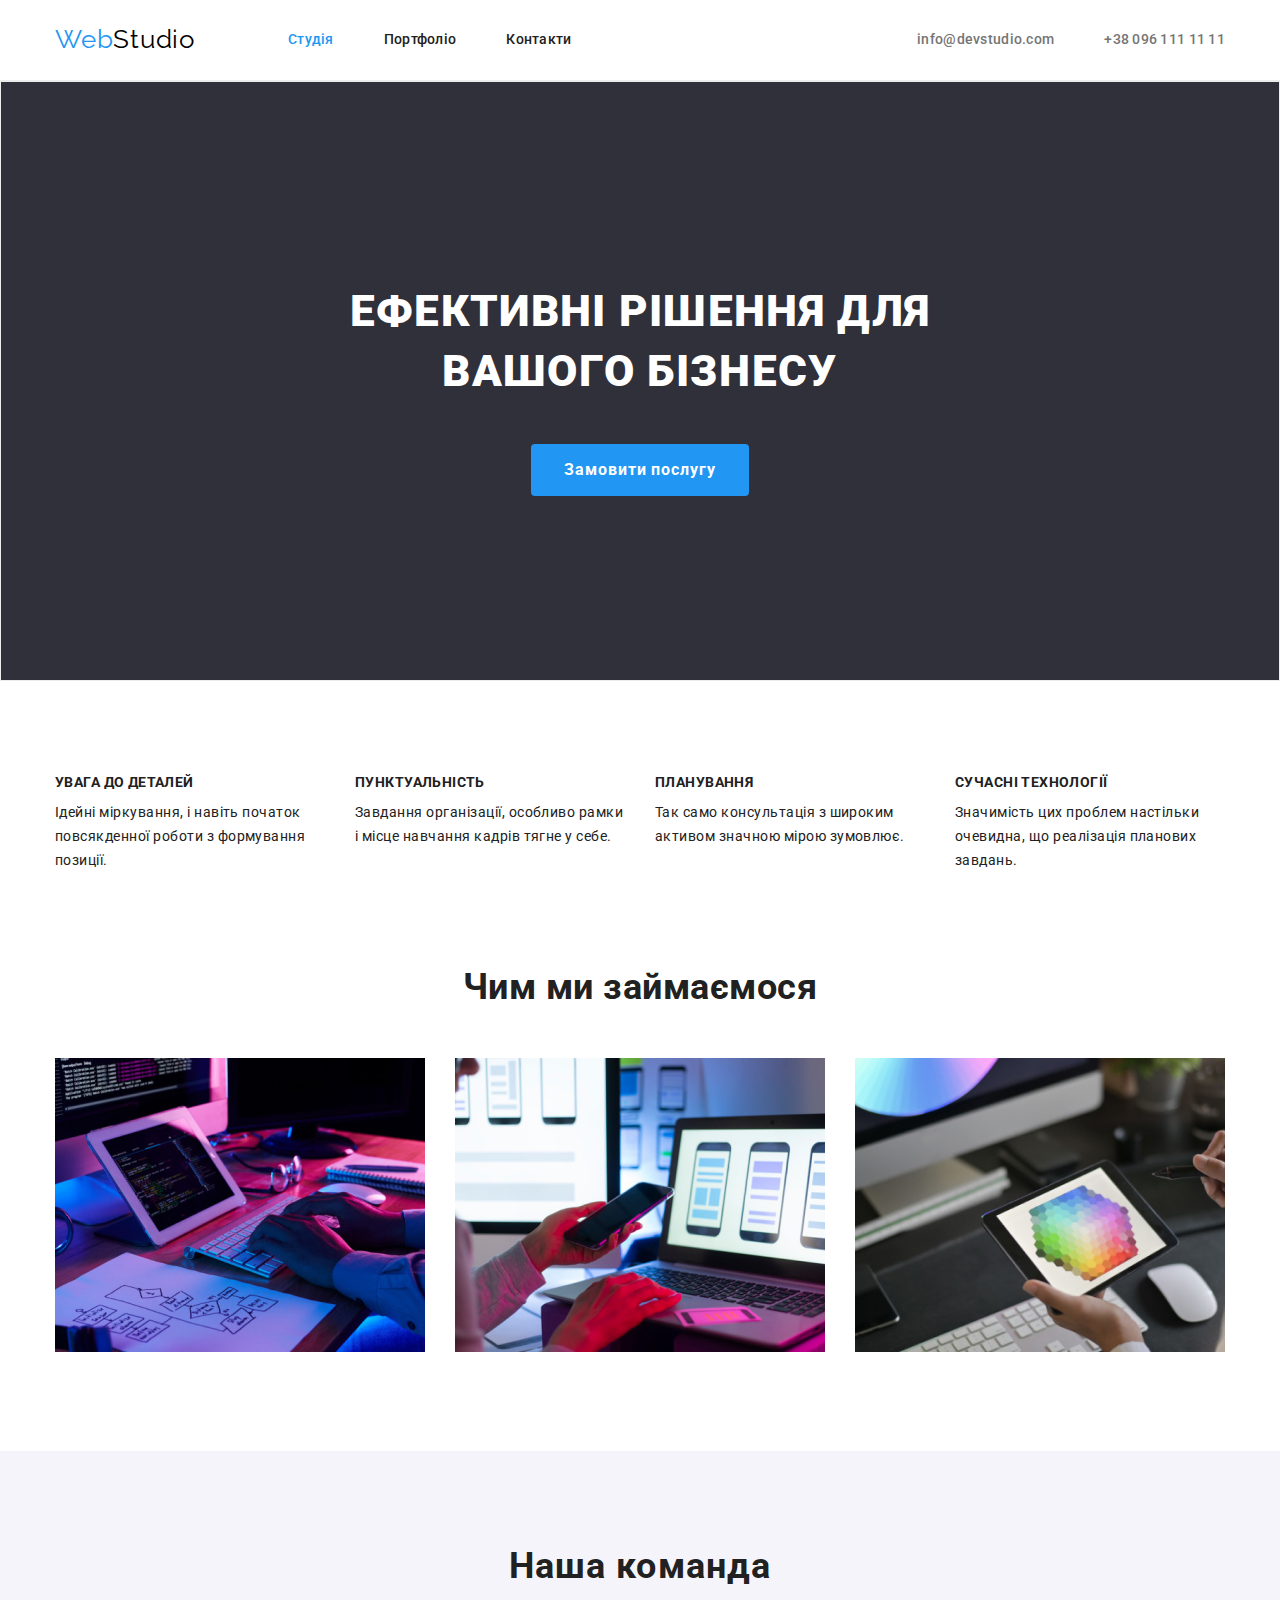
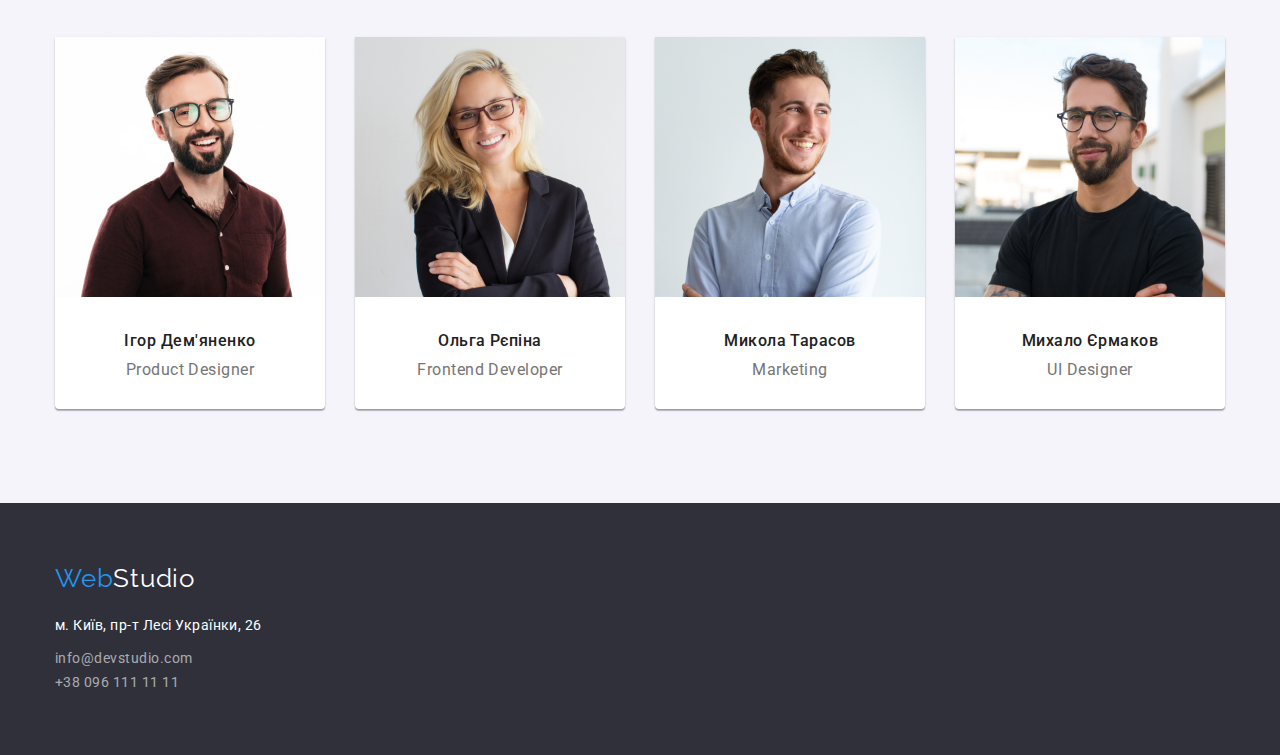
==== commit 058d3249: "validator" ====
--- a/index.html
+++ b/index.html
@@ -7,7 +7,7 @@
     <title>Студія</title>
 <link href="https://fonts.googleapis.com/css2?family=Raleway:wght@700&family=Roboto:wght@400;500;700;900&display=swap"
     rel="stylesheet">
-    <link rel="stylesheet" href="./css/modern-normalize.css" />
+    <link rel="stylesheet" href="./css/modern-normalize.css">
     <link href="css/styles.css" rel="stylesheet" type="text/css">
 </head>
 <body>
@@ -49,7 +49,7 @@
 
         <section class="section features-section">
             <div class="container">
-                <h2 class hidden="section-title features-title">Особливості</h2>
+            <h2 class="section-title features-title" hidden>Особливості</h2>
                 <ul class="features list">
                     <li class="item">
                         <h3 class="title">Увага до деталей</h3>
@@ -96,23 +96,23 @@
             <ul class="list team">
                 <li class="team-people">
                     <img class="image" src="images/img(3).jpg" alt="Ігор Дем'яненко - Product Designer"
-                        width="270" />
+                        width="270">
                     <h3 class="description-title">Ігор Дем'яненко</h3>
                     <p class="description">Product Designer</p>
                 </li>
                 <li class="team-people">
                     <img class="image" src="images/img(4).jpg" alt="Ольга Рєпіна - Frontend Developer"
-                        width="270" />
+                        width="270">
                     <h3 class="description-title">Ольга Рєпіна</h3>
                     <p class="description">Frontend Developer</p>
                 </li>
                 <li class="team-people">
-                    <img class="image" src="images/img(5).jpg" alt="Микола Тарасов - Marketing" width="270" />
+                    <img class="image" src="images/img(5).jpg" alt="Микола Тарасов - Marketing" width="270">
                     <h3 class="description-title">Микола Тарасов</h3>
                     <p class="description">Marketing</p>
                 </li>
                 <li class="team-people">
-                    <img class="image" src="images/img(6).jpg" alt="Михало Єрмаков - UI Designer" width="270" />
+                    <img class="image" src="images/img(6).jpg" alt="Михало Єрмаков - UI Designer" width="270">
                     <h3 class="description-title">Михало Єрмаков</h3>
                     <p class="description">UI Designer</p>
                 </li>
@@ -139,8 +139,7 @@
                 </ul>
             </address>
         </div>
-    </div>
 </footer>
 </body>
 </html>
-    </html>+    --- a/css/styles.css
+++ b/css/styles.css
@@ -24,6 +24,10 @@
         padding: 0;
         margin: 0;
         list-style: none;
+    }
+
+    .page-header {
+        border-bottom: 1px solid #ECECEC;
     }
     
     
@@ -394,6 +398,7 @@
   }
 
   .signature {
+      padding-bottom: 24px;
       border-left: 1px solid #EEEEEE;
       border-right: 1px solid #EEEEEE;
       border-bottom: 1px solid #EEEEEE;
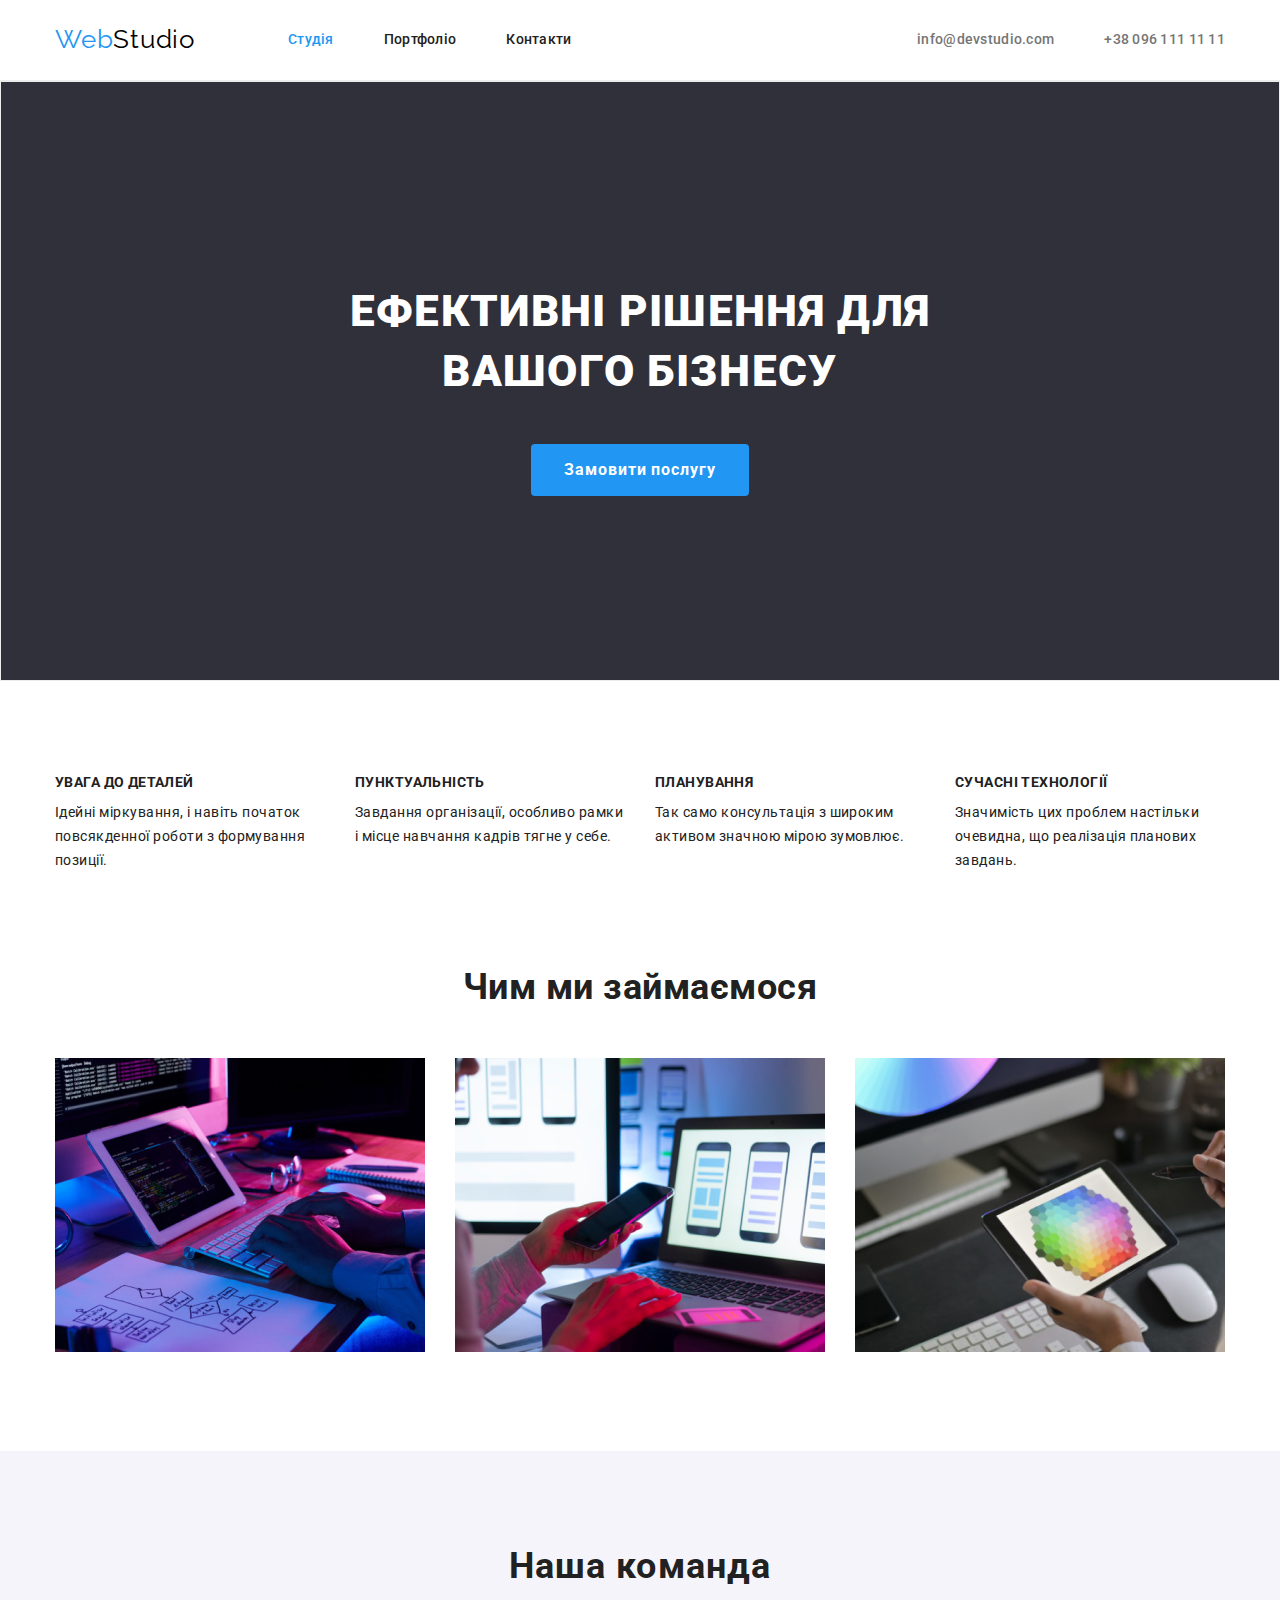
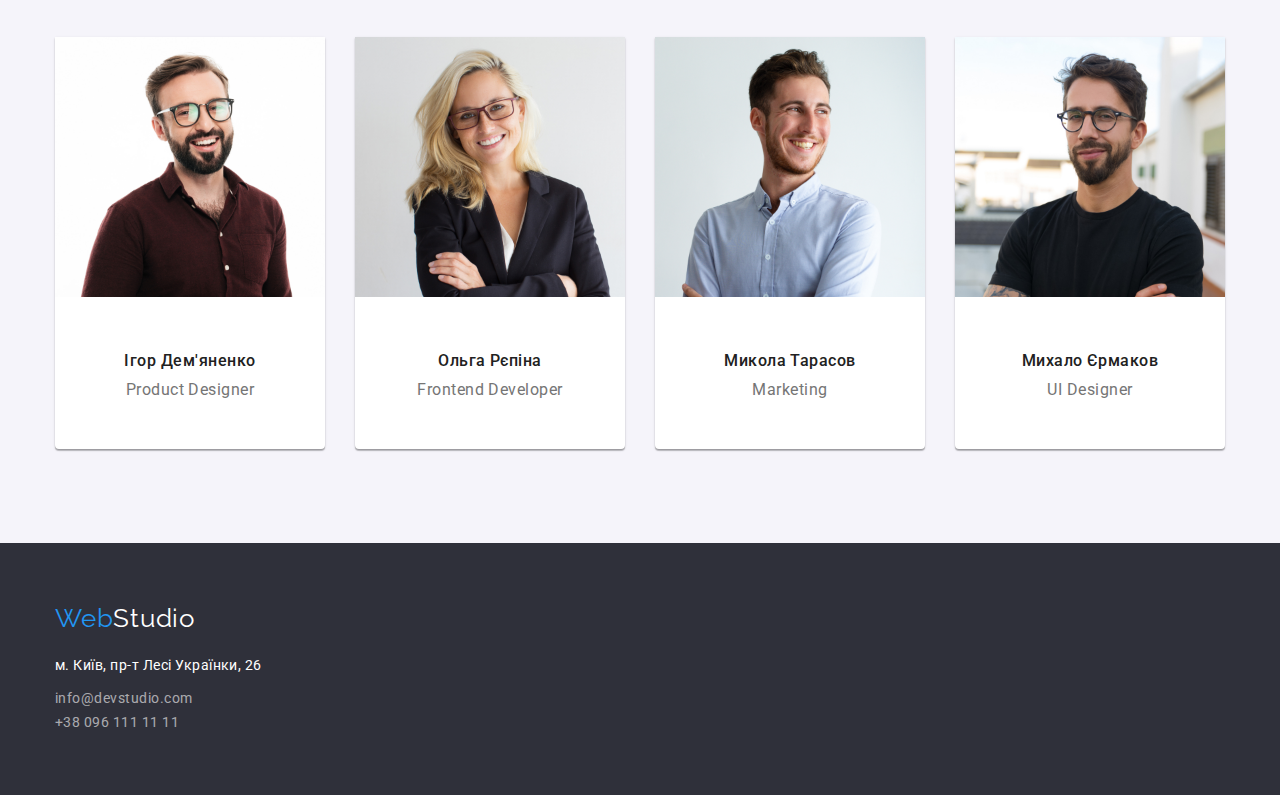
==== commit 85083001: "hw3" ====
--- a/index.html
+++ b/index.html
@@ -97,24 +97,31 @@
                 <li class="team-people">
                     <img class="image" src="images/img(3).jpg" alt="Ігор Дем'яненко - Product Designer"
                         width="270">
-                    <h3 class="description-title">Ігор Дем'яненко</h3>
-                    <p class="description">Product Designer</p>
+                    <div class="description">
+                    <h3 class="desc-title">Ігор Дем'яненко</h3>
+                    <p class="desc">Product Designer</p>
+                    </div>
                 </li>
                 <li class="team-people">
                     <img class="image" src="images/img(4).jpg" alt="Ольга Рєпіна - Frontend Developer"
                         width="270">
-                    <h3 class="description-title">Ольга Рєпіна</h3>
-                    <p class="description">Frontend Developer</p>
+                    <div class="description">
+                    <h3 class="desc-title">Ольга Рєпіна</h3>
+                    <p class="desc">Frontend Developer</p>
+                    </div>
                 </li>
                 <li class="team-people">
                     <img class="image" src="images/img(5).jpg" alt="Микола Тарасов - Marketing" width="270">
-                    <h3 class="description-title">Микола Тарасов</h3>
-                    <p class="description">Marketing</p>
+                    <div class="description">
+                    <h3 class="desc-title">Микола Тарасов</h3>
+                    <p class="desc">Marketing</p>
                 </li>
                 <li class="team-people">
                     <img class="image" src="images/img(6).jpg" alt="Михало Єрмаков - UI Designer" width="270">
-                    <h3 class="description-title">Михало Єрмаков</h3>
-                    <p class="description">UI Designer</p>
+                    <div class="description">
+                    <h3 class="desc-title">Михало Єрмаков</h3>
+                    <p class="desc">UI Designer</p>
+                    </div>
                 </li>
             </ul>
         </div>
--- a/css/styles.css
+++ b/css/styles.css
@@ -275,7 +275,9 @@
                   .section-team {
                     background-color: #F5F4FA;
                   }
-
+                  .description {
+                    padding: 20px 24px;
+                  }
              .team {
                 display: flex;
                 justify-content: center;
@@ -290,7 +292,7 @@
                         text-align: center;
                         letter-spacing: 0.03em;
                 }
-                .description-title {
+                .desc-title {
                 color: var(--title-text-color);
                 padding-top: 30px;
                 font-weight: 500;
@@ -299,7 +301,7 @@
                 text-align: center;
                 letter-spacing: 0.03em;
                 }
-                .description{
+                .desc{
                     color: #757575;
                 font-weight: 400;
                 padding-top: 10px;
@@ -393,12 +395,12 @@
      color: #FFFFFF;
      background-color: #2196F3;
  }
-  .portfolio .img {
+  .portfolio  {
       display: block;
   }
 
   .signature {
-      padding-bottom: 24px;
+      padding-bottom: 20px;
       border-left: 1px solid #EEEEEE;
       border-right: 1px solid #EEEEEE;
       border-bottom: 1px solid #EEEEEE;
@@ -453,9 +455,6 @@
 
   }
   
-
-  
-
   .portfolio .title {
       color: var(--title-text-color);
       align-items: center;
